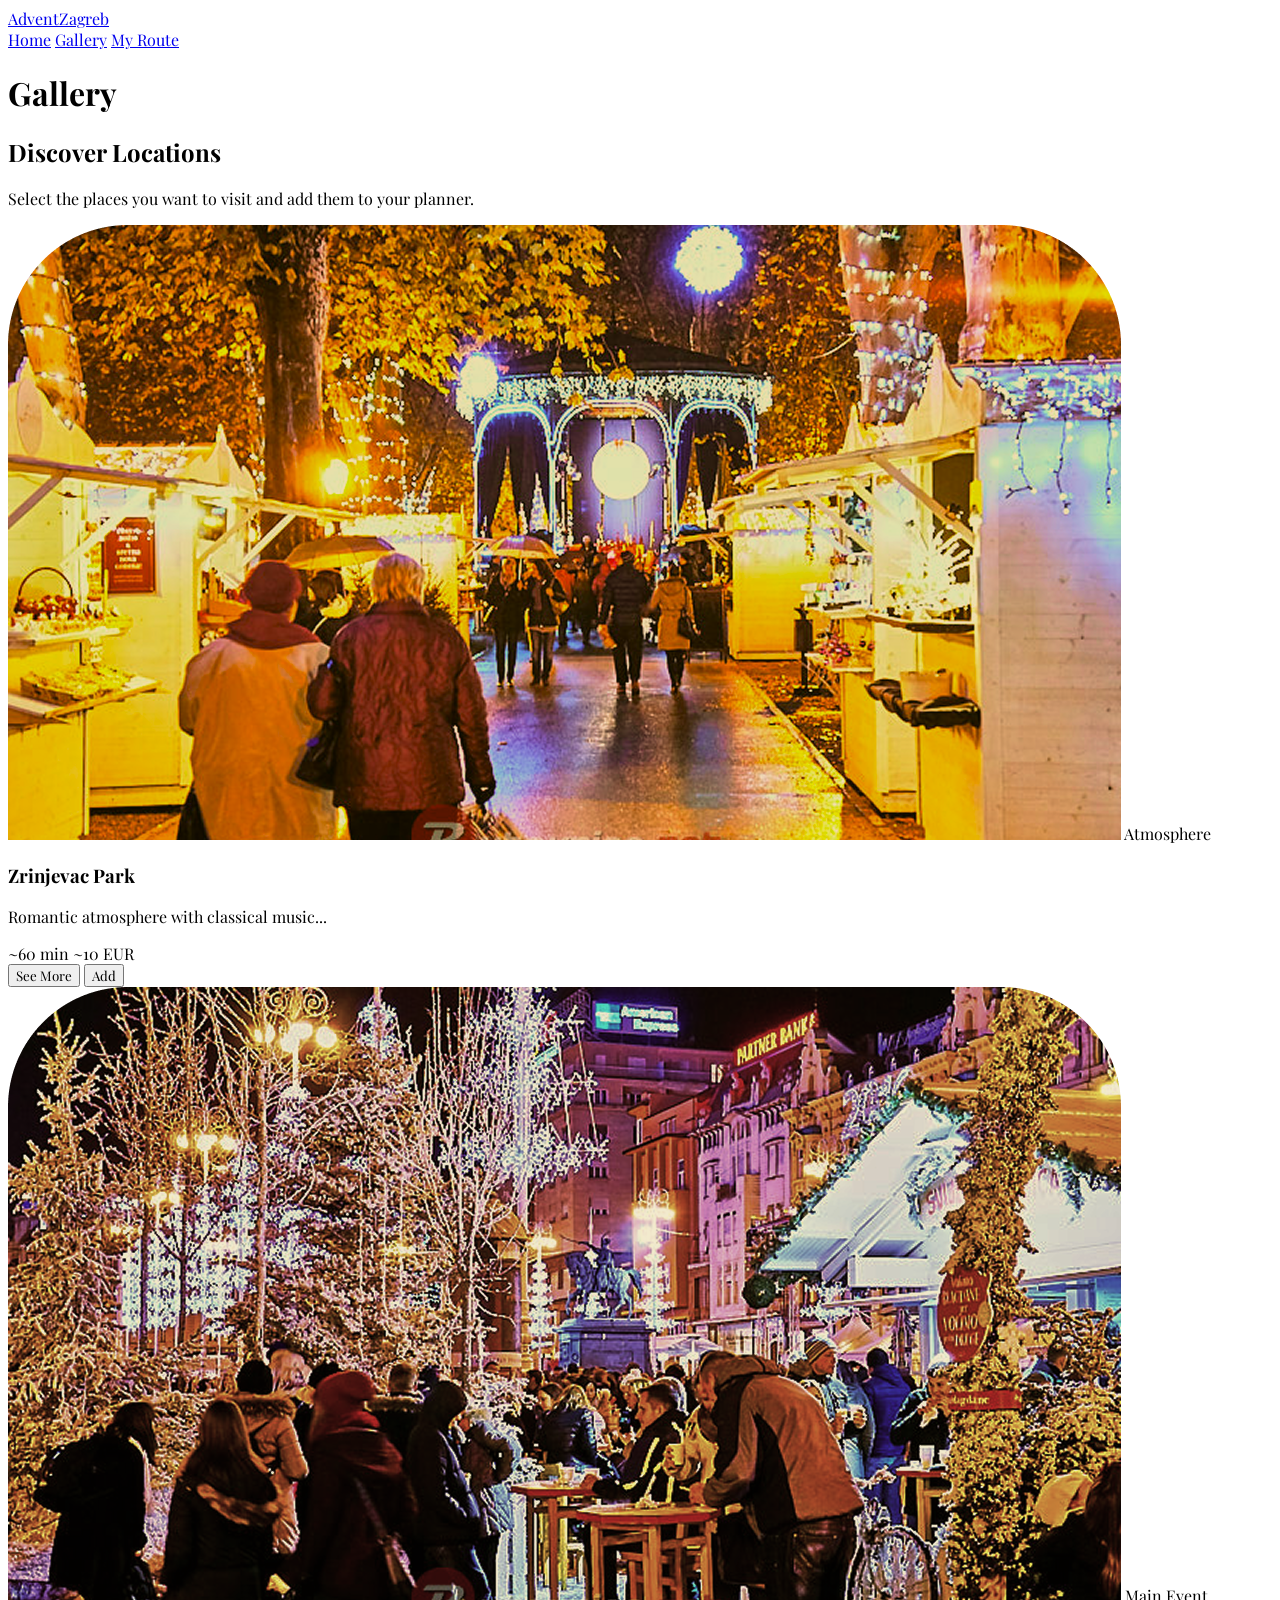
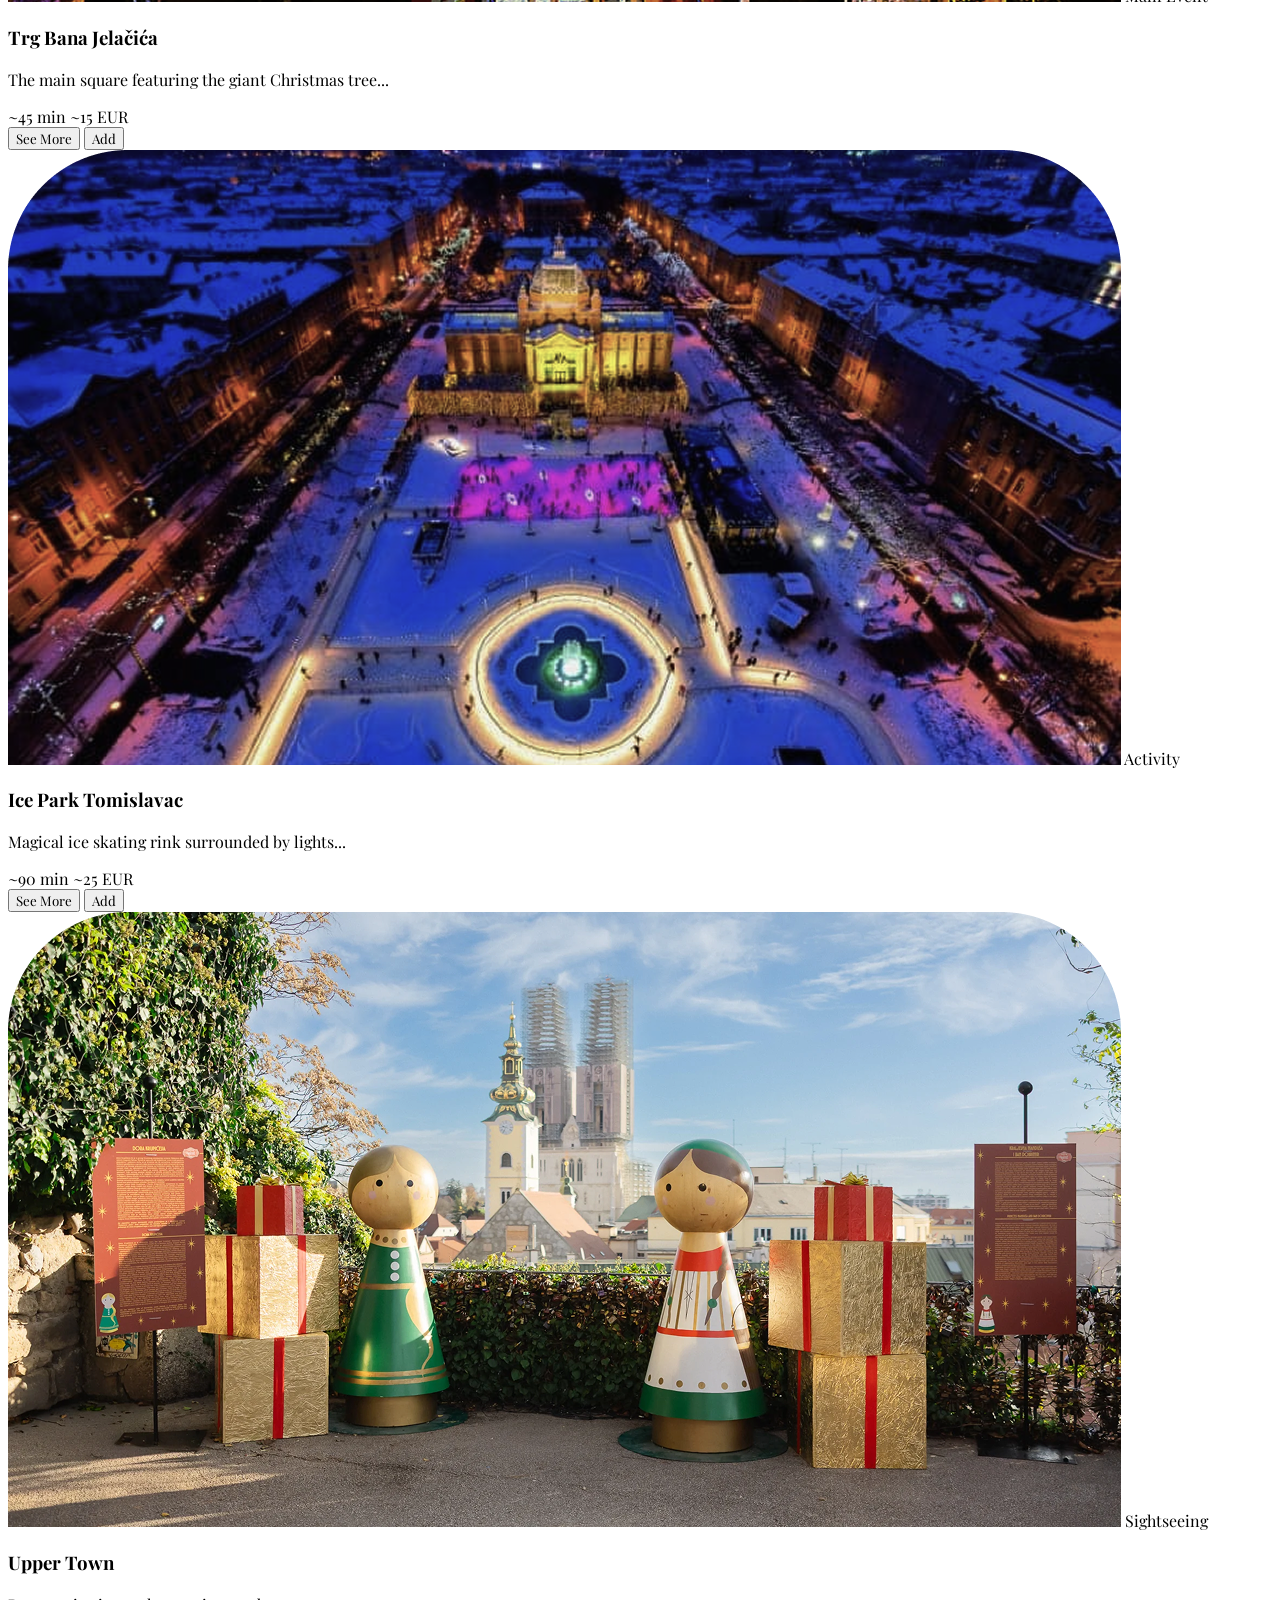
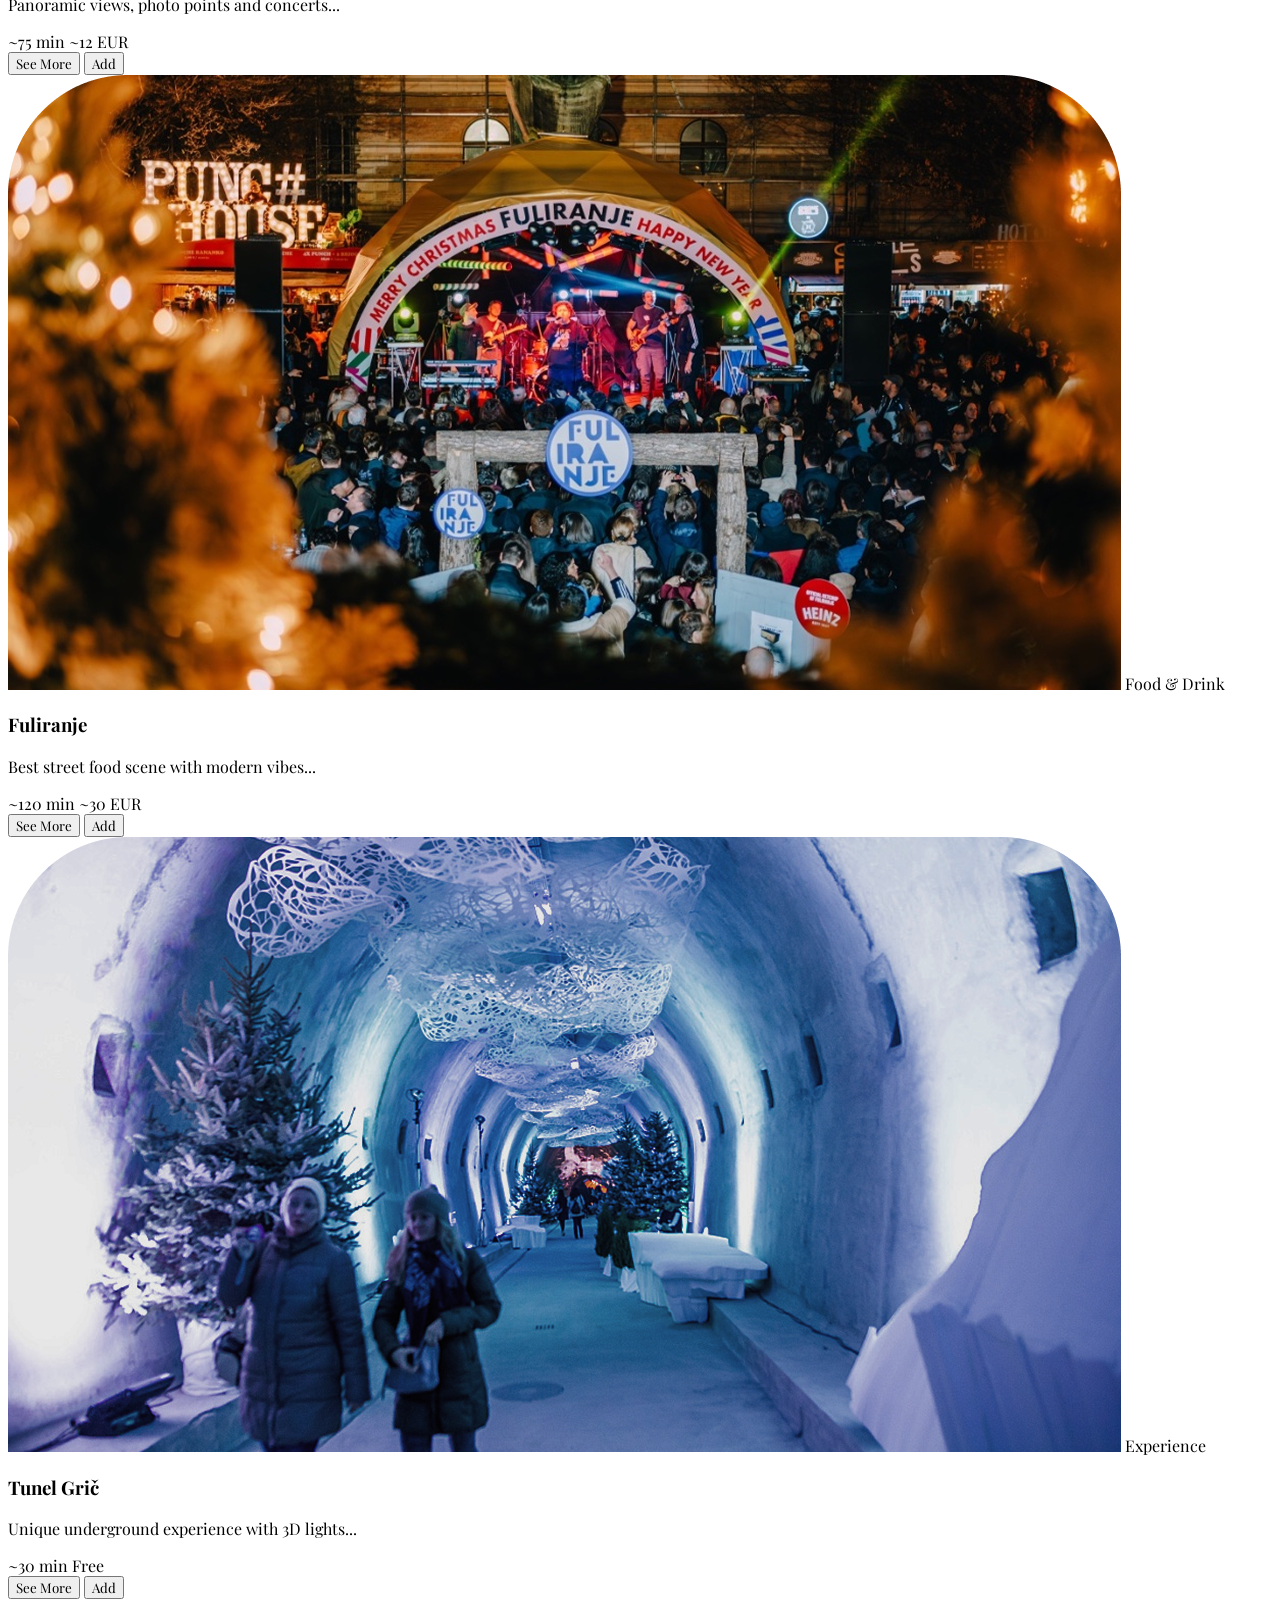
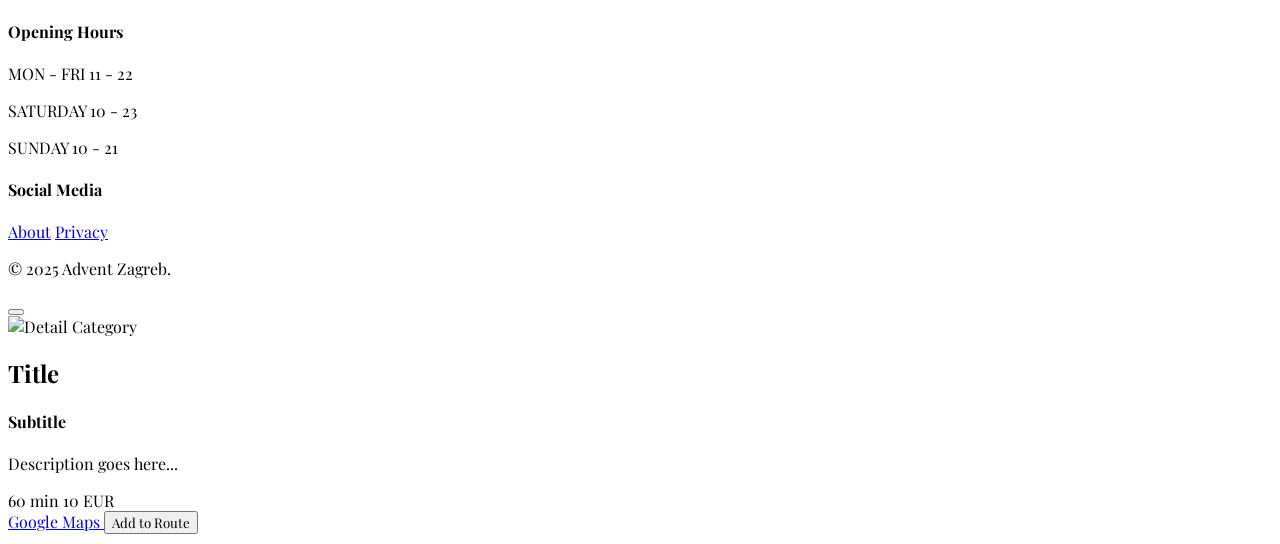
==== gallery.html @ 6c8e0f2b "added gallery.html" ====
<!DOCTYPE html>
<html lang="en">
<head>
    <meta charset="UTF-8">
    <meta name="viewport" content="width=device-width, initial-scale=1.0">
    <title>Advent Zagreb - Gallery</title>
    
    <script src="https://cdn.tailwindcss.com"></script>
    <script>
        tailwind.config = {
            theme: {
                extend: {
                    colors: {
                        brand: {
                            red: '#b91c1c',     
                            coral: '#fb7185',   
                            dark: '#7f1d1d',    
                        }
                    },
                    fontFamily: {
                        serif: ['Playfair Display', 'serif'],
                        sans: ['Inter', 'sans-serif'],
                    },
                    boxShadow: {
                        'card': '0 10px 40px -10px rgba(0,0,0,0.08)',
                    }
                }
            }
        }
    </script>
    <script src="https://unpkg.com/lucide@latest"></script>
    <link rel="stylesheet" href="style.css">
</head>
<body class="bg-white text-gray-900 flex flex-col min-h-screen">
    
    <div id="snow-container" class="fixed inset-0 pointer-events-none z-50 overflow-hidden"></div>

    <nav class="fixed w-full z-50 bg-white/95 backdrop-blur-sm transition-all duration-300 border-b border-gray-100">
        <div class="max-w-[1600px] mx-auto px-6 h-24 flex items-center justify-between">
            <a href="index.html" class="flex items-center gap-3 group">
                <div class="bg-brand-red p-2 rounded-lg shadow-md transition-transform group-hover:scale-105">
                    <i data-lucide="snowflake" class="text-white w-6 h-6"></i>
                </div>
                <span class="text-2xl font-serif font-bold text-brand-red tracking-tight">Advent<span class="text-gray-900">Zagreb</span></span>
            </a>
            <div class="hidden md:flex items-center gap-10 font-serif font-bold text-lg">
                <a href="index.html" class="text-gray-400 hover:text-brand-red transition-colors">Home</a>
                <a href="gallery.html" class="text-brand-red">Gallery</a>
                <a href="route.html" class="bg-gray-100 text-gray-800 px-6 py-2 rounded-full hover:bg-brand-red hover:text-white transition-all text-base">My Route</a>
            </div>
        </div>
    </nav>

    <header class="mt-24 bg-brand-red py-16 text-center">
        <h1 class="text-5xl md:text-6xl font-serif font-bold text-white tracking-wide">Gallery</h1>
    </header>

    <main class="max-w-[1400px] mx-auto px-6 py-20">
        <div class="text-center mb-16 space-y-4">
            <h2 class="text-4xl md:text-5xl font-serif font-bold text-gray-900 uppercase tracking-tight">Discover Locations</h2>
            <p class="text-gray-500 text-lg font-light">Select the places you want to visit and add them to your planner.</p>
        </div>

        <div class="grid grid-cols-1 md:grid-cols-2 lg:grid-cols-3 gap-8">
            <div class="bg-white rounded-[2.5rem] border border-gray-100 shadow-card overflow-hidden hover:shadow-2xl transition-all duration-300 group flex flex-col h-full">
                <div class="h-64 overflow-hidden relative p-2">
                    <img src="assets/card_zrinjevac.png" class="w-full h-full object-cover rounded-[2rem] group-hover:scale-105 transition-transform duration-700" alt="Zrinjevac">
                    <span class="absolute top-6 right-6 bg-brand-coral text-white px-3 py-1 rounded-full text-[10px] font-bold uppercase tracking-wide shadow-sm">Atmosphere</span>
                </div>
                <div class="px-8 pb-8 pt-4 flex-1 flex flex-col">
                    <h3 class="text-2xl font-bold font-serif mb-2">Zrinjevac Park</h3>
                    <p class="text-gray-400 text-xs mb-6 line-clamp-2 leading-relaxed">Romantic atmosphere with classical music...</p>
                    <div class="flex items-center gap-4 text-xs font-bold text-gray-500 mb-6 mt-auto">
                        <span class="flex items-center gap-1.5"><i data-lucide="clock" class="text-brand-red" width="14"></i> ~60 min</span>
                        <span class="flex items-center gap-1.5"><i data-lucide="euro" class="text-brand-red" width="14"></i> ~10 EUR</span>
                    </div>
                    <div class="flex gap-3">
                        <button onclick="openModal(1)" class="bg-gray-100 text-gray-600 px-4 py-3 rounded-xl text-sm font-bold flex-1 hover:bg-gray-200 transition">See More</button>
                        <button onclick="addToRoute(1)" class="bg-brand-red text-white px-4 py-3 rounded-xl text-sm font-bold w-24 hover:bg-brand-dark transition shadow-lg">Add</button>
                    </div>
                </div>
            </div>

            <div class="bg-white rounded-[2.5rem] border border-gray-100 shadow-card overflow-hidden hover:shadow-2xl transition-all duration-300 group flex flex-col h-full">
                <div class="h-64 overflow-hidden relative p-2">
                    <img src="assets/card_trg.png" class="w-full h-full object-cover rounded-[2rem] group-hover:scale-105 transition-transform duration-700" alt="Trg">
                    <span class="absolute top-6 right-6 bg-brand-coral text-white px-3 py-1 rounded-full text-[10px] font-bold uppercase tracking-wide shadow-sm">Main Event</span>
                </div>
                <div class="px-8 pb-8 pt-4 flex-1 flex flex-col">
                    <h3 class="text-2xl font-bold font-serif mb-2">Trg Bana Jelačića</h3>
                    <p class="text-gray-400 text-xs mb-6 line-clamp-2 leading-relaxed">The main square featuring the giant Christmas tree...</p>
                    <div class="flex items-center gap-4 text-xs font-bold text-gray-500 mb-6 mt-auto">
                        <span class="flex items-center gap-1.5"><i data-lucide="clock" class="text-brand-red" width="14"></i> ~45 min</span>
                        <span class="flex items-center gap-1.5"><i data-lucide="euro" class="text-brand-red" width="14"></i> ~15 EUR</span>
                    </div>
                    <div class="flex gap-3">
                        <button onclick="openModal(2)" class="bg-gray-100 text-gray-600 px-4 py-3 rounded-xl text-sm font-bold flex-1 hover:bg-gray-200 transition">See More</button>
                        <button onclick="addToRoute(2)" class="bg-brand-red text-white px-4 py-3 rounded-xl text-sm font-bold w-24 hover:bg-brand-dark transition shadow-lg">Add</button>
                    </div>
                </div>
            </div>

            <div class="bg-white rounded-[2.5rem] border border-gray-100 shadow-card overflow-hidden hover:shadow-2xl transition-all duration-300 group flex flex-col h-full">
                <div class="h-64 overflow-hidden relative p-2">
                    <img src="assets/card_ice.png" class="w-full h-full object-cover rounded-[2rem] group-hover:scale-105 transition-transform duration-700" alt="Ice Park">
                    <span class="absolute top-6 right-6 bg-brand-coral text-white px-3 py-1 rounded-full text-[10px] font-bold uppercase tracking-wide shadow-sm">Activity</span>
                </div>
                <div class="px-8 pb-8 pt-4 flex-1 flex flex-col">
                    <h3 class="text-2xl font-bold font-serif mb-2">Ice Park Tomislavac</h3>
                    <p class="text-gray-400 text-xs mb-6 line-clamp-2 leading-relaxed">Magical ice skating rink surrounded by lights...</p>
                    <div class="flex items-center gap-4 text-xs font-bold text-gray-500 mb-6 mt-auto">
                        <span class="flex items-center gap-1.5"><i data-lucide="clock" class="text-brand-red" width="14"></i> ~90 min</span>
                        <span class="flex items-center gap-1.5"><i data-lucide="euro" class="text-brand-red" width="14"></i> ~25 EUR</span>
                    </div>
                    <div class="flex gap-3">
                        <button onclick="openModal(3)" class="bg-gray-100 text-gray-600 px-4 py-3 rounded-xl text-sm font-bold flex-1 hover:bg-gray-200 transition">See More</button>
                        <button onclick="addToRoute(3)" class="bg-brand-red text-white px-4 py-3 rounded-xl text-sm font-bold w-24 hover:bg-brand-dark transition shadow-lg">Add</button>
                    </div>
                </div>
            </div>

             <div class="bg-white rounded-[2.5rem] border border-gray-100 shadow-card overflow-hidden hover:shadow-2xl transition-all duration-300 group flex flex-col h-full">
                <div class="h-64 overflow-hidden relative p-2">
                    <img src="assets/card_upper.png" class="w-full h-full object-cover rounded-[2rem] group-hover:scale-105 transition-transform duration-700" alt="Upper Town">
                    <span class="absolute top-6 right-6 bg-brand-coral text-white px-3 py-1 rounded-full text-[10px] font-bold uppercase tracking-wide shadow-sm">Sightseeing</span>
                </div>
                <div class="px-8 pb-8 pt-4 flex-1 flex flex-col">
                    <h3 class="text-2xl font-bold font-serif mb-2">Upper Town</h3>
                    <p class="text-gray-400 text-xs mb-6 line-clamp-2 leading-relaxed">Panoramic views, photo points and concerts...</p>
                    <div class="flex items-center gap-4 text-xs font-bold text-gray-500 mb-6 mt-auto">
                        <span class="flex items-center gap-1.5"><i data-lucide="clock" class="text-brand-red" width="14"></i> ~75 min</span>
                        <span class="flex items-center gap-1.5"><i data-lucide="euro" class="text-brand-red" width="14"></i> ~12 EUR</span>
                    </div>
                    <div class="flex gap-3">
                        <button onclick="openModal(4)" class="bg-gray-100 text-gray-600 px-4 py-3 rounded-xl text-sm font-bold flex-1 hover:bg-gray-200 transition">See More</button>
                        <button onclick="addToRoute(4)" class="bg-brand-red text-white px-4 py-3 rounded-xl text-sm font-bold w-24 hover:bg-brand-dark transition shadow-lg">Add</button>
                    </div>
                </div>
            </div>

            <div class="bg-white rounded-[2.5rem] border border-gray-100 shadow-card overflow-hidden hover:shadow-2xl transition-all duration-300 group flex flex-col h-full">
                <div class="h-64 overflow-hidden relative p-2">
                    <img src="assets/card_fuliranje.png" class="w-full h-full object-cover rounded-[2rem] group-hover:scale-105 transition-transform duration-700" alt="Fuliranje">
                    <span class="absolute top-6 right-6 bg-brand-coral text-white px-3 py-1 rounded-full text-[10px] font-bold uppercase tracking-wide shadow-sm">Food & Drink</span>
                </div>
                <div class="px-8 pb-8 pt-4 flex-1 flex flex-col">
                    <h3 class="text-2xl font-bold font-serif mb-2">Fuliranje</h3>
                    <p class="text-gray-400 text-xs mb-6 line-clamp-2 leading-relaxed">Best street food scene with modern vibes...</p>
                    <div class="flex items-center gap-4 text-xs font-bold text-gray-500 mb-6 mt-auto">
                        <span class="flex items-center gap-1.5"><i data-lucide="clock" class="text-brand-red" width="14"></i> ~120 min</span>
                        <span class="flex items-center gap-1.5"><i data-lucide="euro" class="text-brand-red" width="14"></i> ~30 EUR</span>
                    </div>
                    <div class="flex gap-3">
                        <button onclick="openModal(5)" class="bg-gray-100 text-gray-600 px-4 py-3 rounded-xl text-sm font-bold flex-1 hover:bg-gray-200 transition">See More</button>
                        <button onclick="addToRoute(5)" class="bg-brand-red text-white px-4 py-3 rounded-xl text-sm font-bold w-24 hover:bg-brand-dark transition shadow-lg">Add</button>
                    </div>
                </div>
            </div>

            <div class="bg-white rounded-[2.5rem] border border-gray-100 shadow-card overflow-hidden hover:shadow-2xl transition-all duration-300 group flex flex-col h-full">
                <div class="h-64 overflow-hidden relative p-2">
                    <img src="assets/card_tunnel.png" class="w-full h-full object-cover rounded-[2rem] group-hover:scale-105 transition-transform duration-700" alt="Tunel Grič">
                    <span class="absolute top-6 right-6 bg-brand-coral text-white px-3 py-1 rounded-full text-[10px] font-bold uppercase tracking-wide shadow-sm">Experience</span>
                </div>
                <div class="px-8 pb-8 pt-4 flex-1 flex flex-col">
                    <h3 class="text-2xl font-bold font-serif mb-2">Tunel Grič</h3>
                    <p class="text-gray-400 text-xs mb-6 line-clamp-2 leading-relaxed">Unique underground experience with 3D lights...</p>
                    <div class="flex items-center gap-4 text-xs font-bold text-gray-500 mb-6 mt-auto">
                        <span class="flex items-center gap-1.5"><i data-lucide="clock" class="text-brand-red" width="14"></i> ~30 min</span>
                        <span class="flex items-center gap-1.5"><i data-lucide="euro" class="text-brand-red" width="14"></i> Free</span>
                    </div>
                    <div class="flex gap-3">
                        <button onclick="openModal(6)" class="bg-gray-100 text-gray-600 px-4 py-3 rounded-xl text-sm font-bold flex-1 hover:bg-gray-200 transition">See More</button>
                        <button onclick="addToRoute(6)" class="bg-brand-red text-white px-4 py-3 rounded-xl text-sm font-bold w-24 hover:bg-brand-dark transition shadow-lg">Add</button>
                    </div>
                </div>
            </div>

        </div>
    </main>

    <footer class="bg-brand-red text-white pt-16 pb-12 mt-auto">
        <div class="max-w-[1600px] mx-auto px-6">
            <div class="grid md:grid-cols-3 gap-12 border-b border-white/20 pb-12">
                <div>
                    <h4 class="font-sans font-bold text-sm tracking-widest mb-6 uppercase opacity-80">Opening Hours</h4>
                    <div class="space-y-2 text-white text-sm font-medium">
                        <p class="flex justify-between max-w-[200px]"><span class="opacity-70">MON - FRI</span> <span>11 - 22</span></p>
                        <p class="flex justify-between max-w-[200px]"><span class="opacity-70">SATURDAY</span> <span>10 - 23</span></p>
                        <p class="flex justify-between max-w-[200px]"><span class="opacity-70">SUNDAY</span> <span>10 - 21</span></p>
                    </div>
                </div>
                <div class="hidden md:flex flex-col items-center justify-center">
                    <i data-lucide="snowflake" class="w-12 h-12 mb-4 text-white opacity-20"></i>
                </div>
                <div class="md:text-right">
                     <h4 class="font-sans font-bold text-sm tracking-widest mb-6 uppercase opacity-80">Social Media</h4>
                     <div class="flex md:justify-end gap-4">
                        <a href="#" class="w-10 h-10 bg-white/10 rounded-full flex items-center justify-center hover:bg-white hover:text-brand-red transition-all"><i data-lucide="instagram" width="20"></i></a>
                        <a href="#" class="w-10 h-10 bg-white/10 rounded-full flex items-center justify-center hover:bg-white hover:text-brand-red transition-all"><i data-lucide="facebook" width="20"></i></a>
                     </div>
                </div>
            </div>
            <div class="pt-8 flex flex-col md:flex-row justify-between items-center text-[10px] text-white/60 uppercase font-bold tracking-widest gap-4">
                <div class="flex gap-8">
                    <a href="#" class="hover:text-white transition-colors">About</a>
                    <a href="#" class="hover:text-white transition-colors">Privacy</a>
                </div>
                <p>© 2025 Advent Zagreb.</p>
            </div>
        </div>
    </footer>

    <div id="details-modal" class="fixed inset-0 z-[100] hidden items-center justify-center">
        <div class="absolute inset-0 bg-black/70 backdrop-blur-md" onclick="closeModal()"></div>
        
        <div class="relative z-10 w-[90%] md:w-[80%] max-w-[1100px] max-h-[90vh] bg-white rounded-[2.5rem] shadow-2xl overflow-hidden animate-fadeIn flex flex-col md:flex-row">
            
            <button onclick="closeModal()" class="absolute top-4 right-4 z-20 bg-white/20 hover:bg-white/40 text-white md:text-gray-500 md:bg-gray-100 md:hover:bg-gray-200 p-2 rounded-full transition">
                <i data-lucide="x" width="24"></i>
            </button>

            <div class="h-64 md:h-auto md:w-1/2 relative">
                <img id="modal-image" src="" alt="Detail" class="w-full h-full object-cover">
                <span id="modal-category" class="absolute top-8 left-8 bg-brand-coral text-white px-4 py-2 rounded-full text-xs font-bold uppercase tracking-wide shadow-md">
                    Category
                </span>
            </div>

            <div class="md:w-1/2 p-8 md:p-12 overflow-y-auto">
                <h2 id="modal-title" class="text-4xl md:text-5xl font-serif font-bold mb-2 text-gray-900">Title</h2>
                <h4 id="modal-subtitle" class="text-xl text-brand-red font-serif italic mb-6">Subtitle</h4>
                
                <p id="modal-desc" class="text-gray-600 text-base md:text-lg leading-relaxed mb-8">
                    Description goes here...
                </p>
                
                <div class="flex items-center gap-8 text-sm md:text-base font-bold text-gray-600 mb-10 bg-gray-50 p-6 rounded-2xl">
                    <span class="flex items-center gap-2"><i data-lucide="clock" class="text-brand-red" width="20"></i> <span id="modal-time">60 min</span></span>
                    <span class="flex items-center gap-2"><i data-lucide="euro" class="text-brand-red" width="20"></i> <span id="modal-cost">10 EUR</span></span>
                </div>

                <div class="flex gap-4">
                    <a id="modal-map-btn" href="#" target="_blank" class="bg-gray-100 text-gray-700 px-6 py-4 rounded-xl font-bold flex-1 flex items-center justify-center gap-2 hover:bg-gray-200 transition text-base">
                        <i data-lucide="map" width="18"></i> Google Maps
                    </a>
                    <button id="modal-add-btn" class="bg-brand-red text-white px-6 py-4 rounded-xl font-bold flex-1 hover:bg-brand-dark transition shadow-lg text-base">
                        Add to Route
                    </button>
                </div>
            </div>
        </div>
    </div>

    <script src="script.js"></script>
    <script>
        lucide.createIcons();
    </script>
</body>
</html>
---- style.css ----
@import url('https://fonts.googleapis.com/css2?family=Playfair+Display:ital,wght@0,400;0,600;0,700;0,800;1,400&display=swap');

body, h1, h2, h3, h4, h5, h6, p, a, button, input, span, div {
    font-family: 'Playfair Display', serif !important;
}

@keyframes fadeIn {
    from { opacity: 0; transform: translateY(10px); }
    to { opacity: 1; transform: translateY(0); }
}

.animate-fadeIn {
    animation: fadeIn 0.5s ease-out forwards;
}

#snow-container {
    pointer-events: none;
    position: fixed;
    top: 0;
    left: 0;
    width: 100%;
    height: 100%;
    z-index: 100;
    overflow: hidden;
}

.snowflake {
    position: absolute;
    color: #bfdbfe; 
    pointer-events: none;
    top: -20px;
    animation: fall linear forwards;
}

@keyframes fall {
    to { transform: translateY(105vh) rotate(360deg); }
}

::-webkit-scrollbar { width: 10px; }
::-webkit-scrollbar-track { background: #f1f1f1; }
::-webkit-scrollbar-thumb { background: #A31621; border-radius: 5px; }

.hero-overlay {
    background: linear-gradient(to top, rgba(0,0,0,0.3), transparent);
}
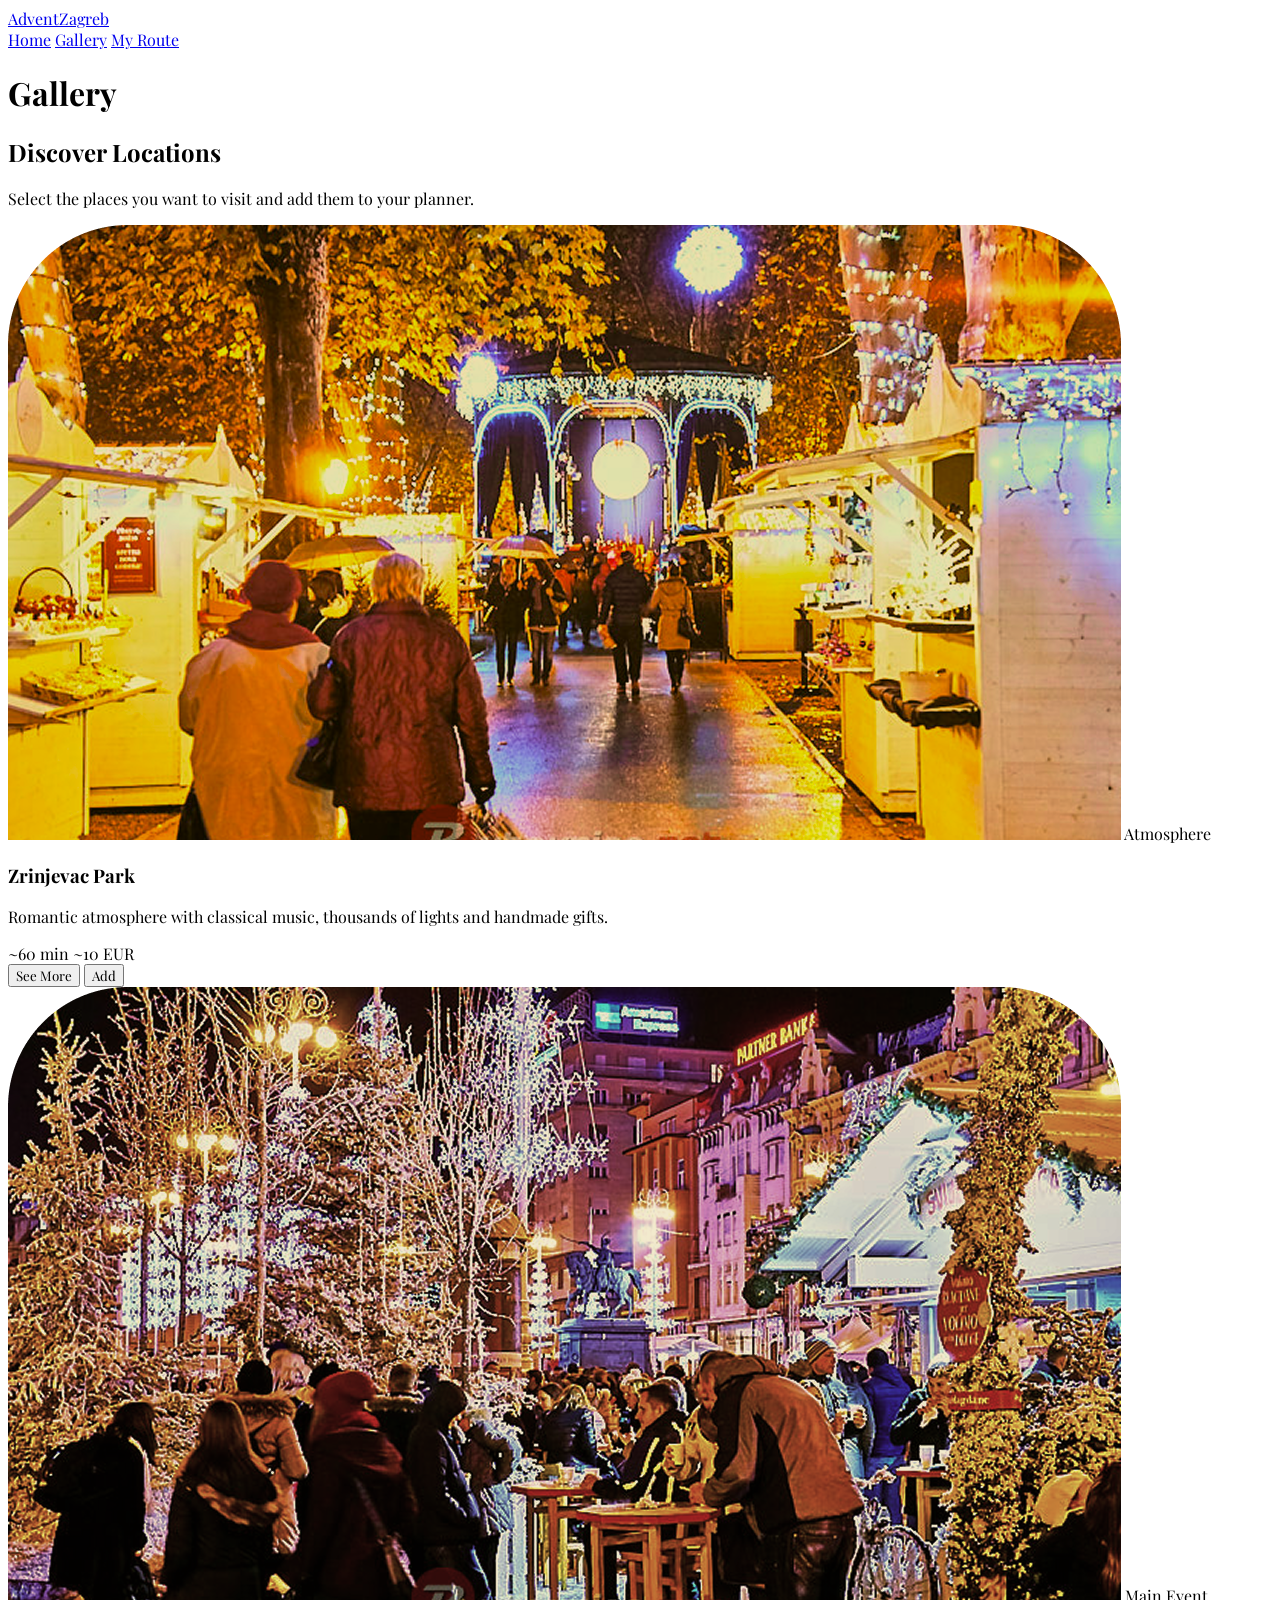
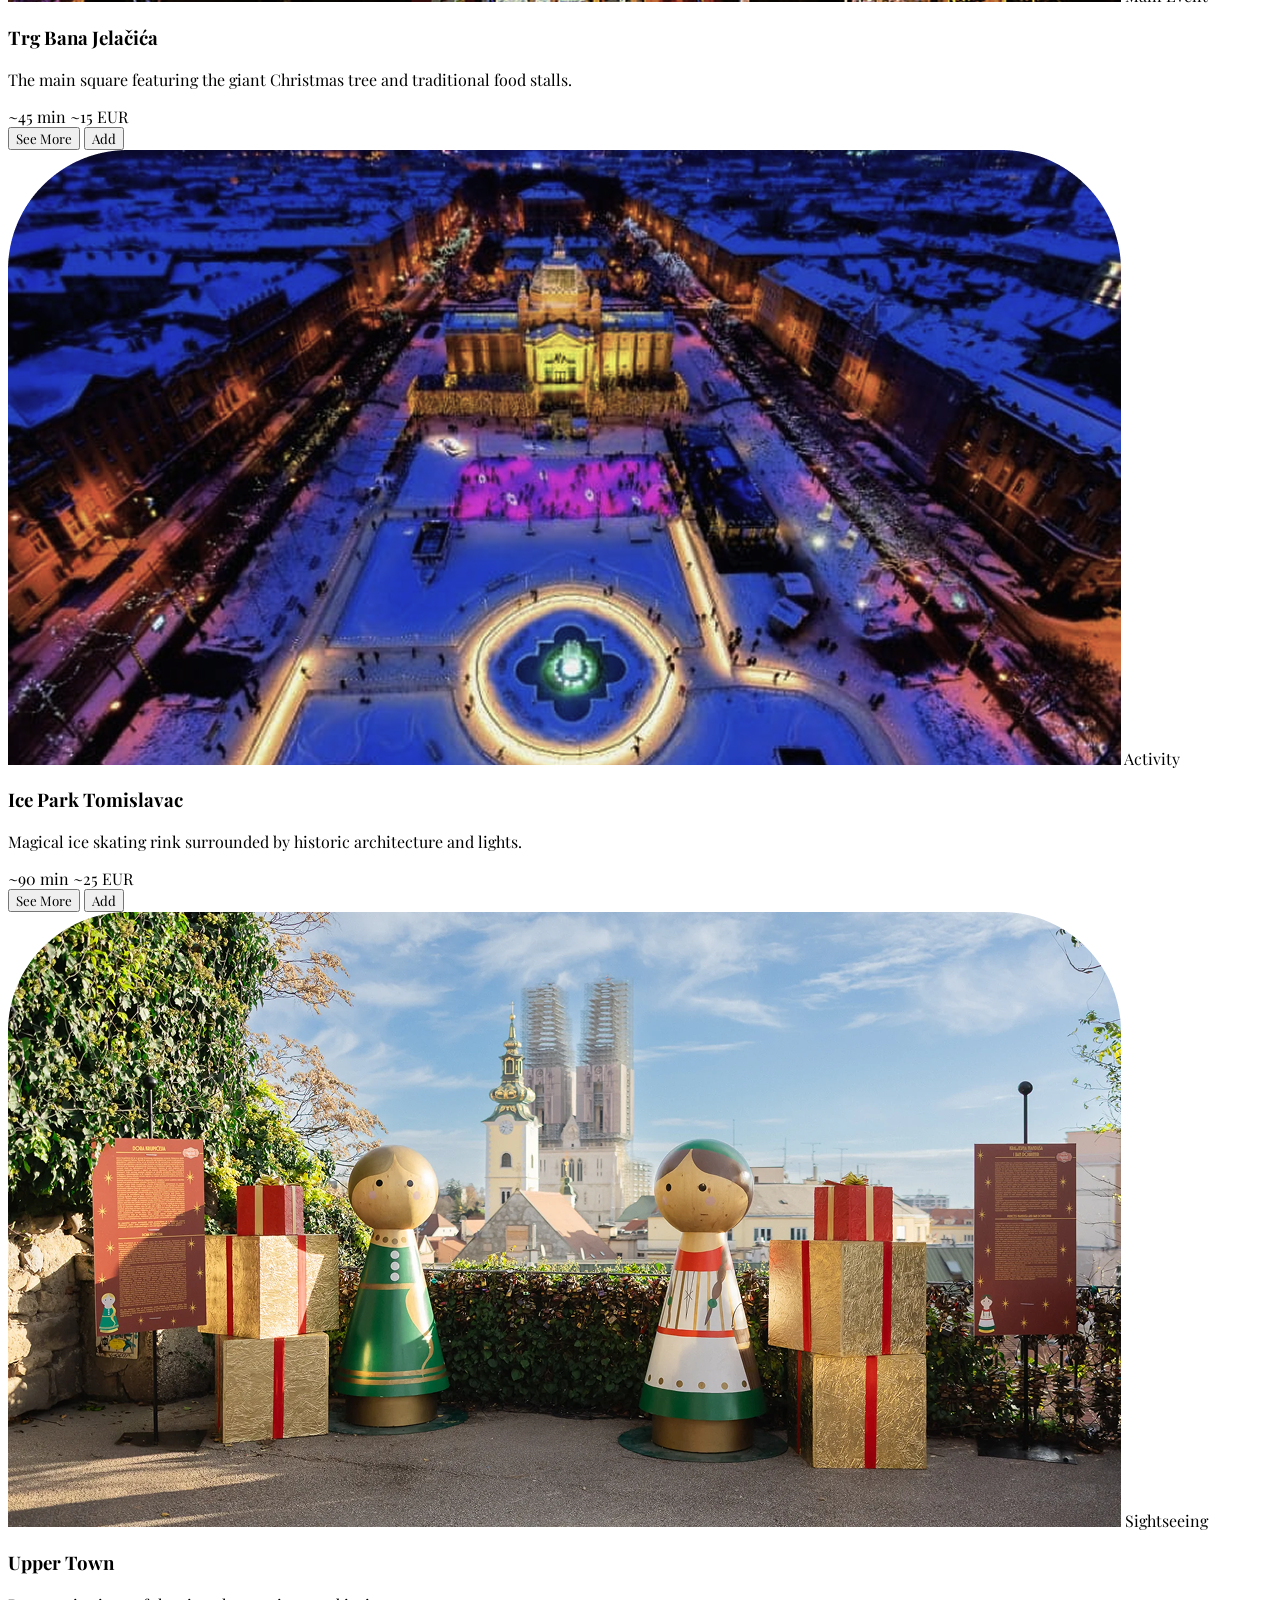
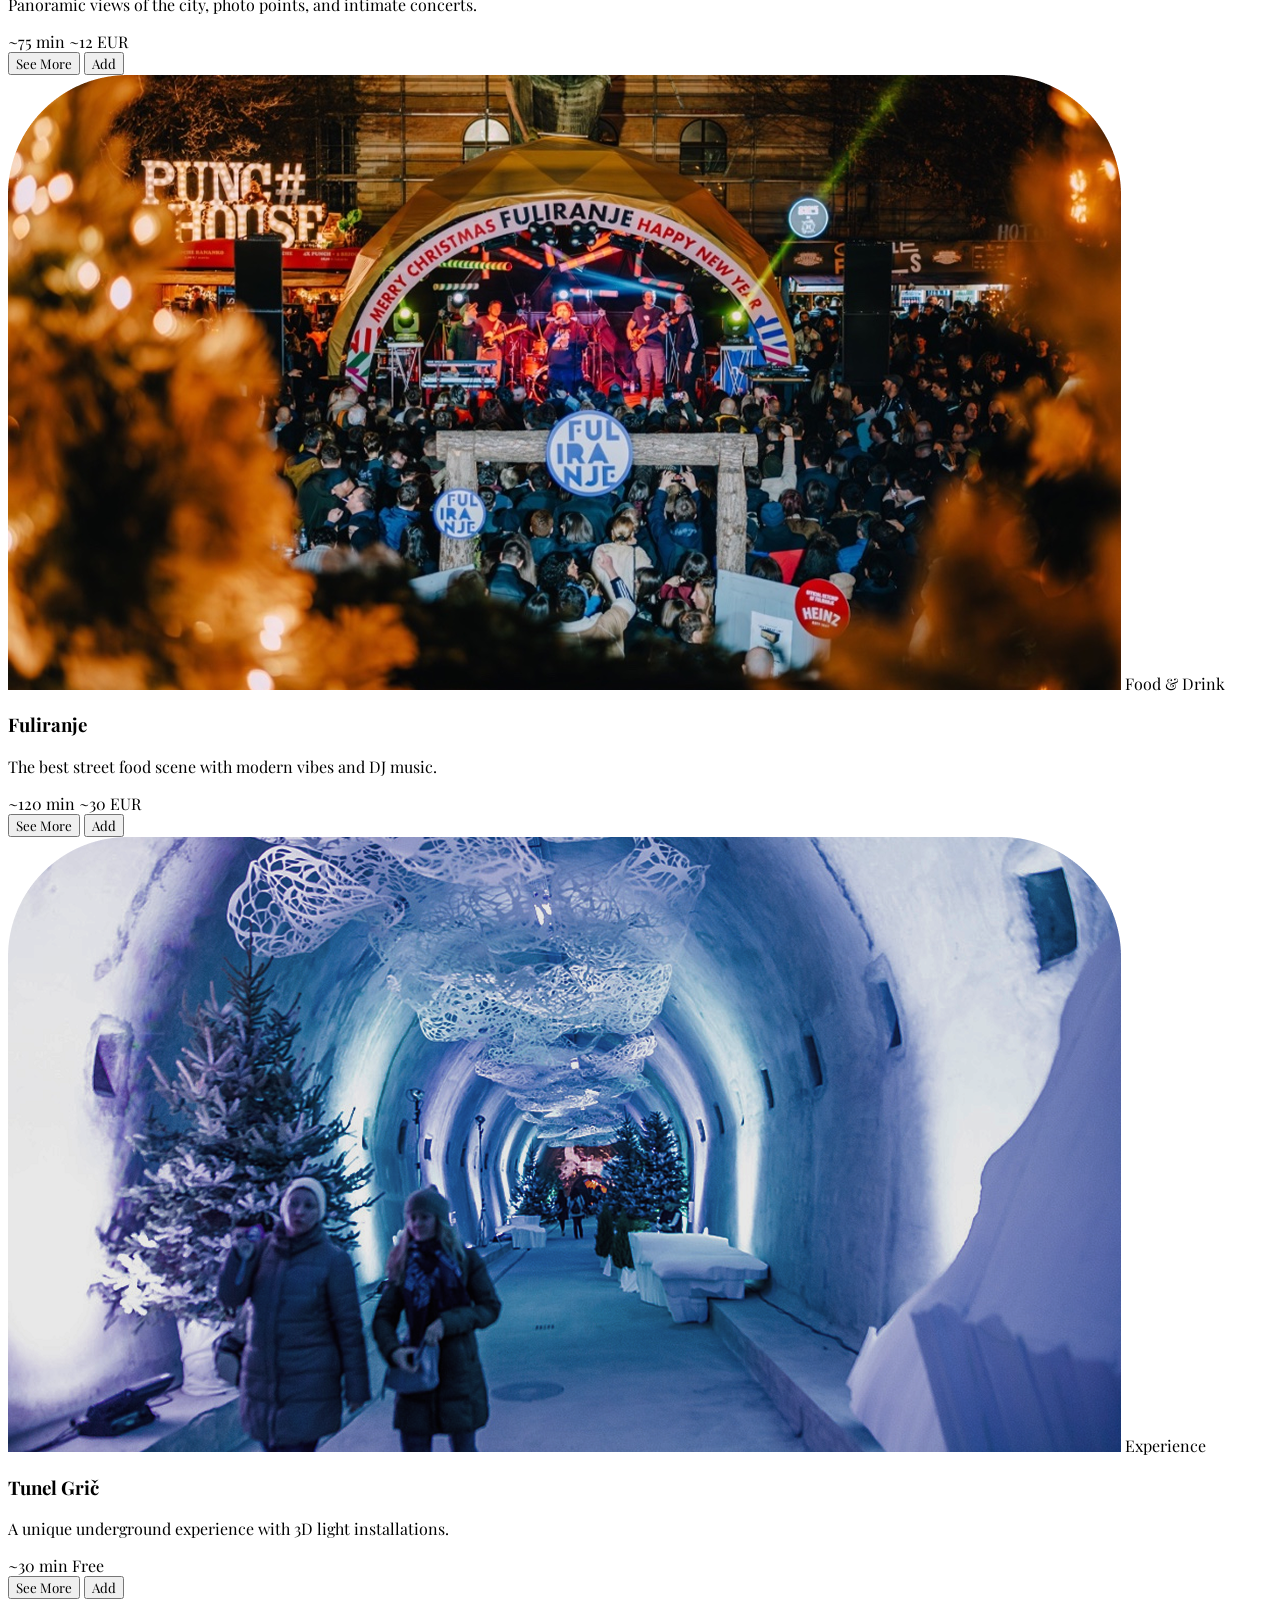
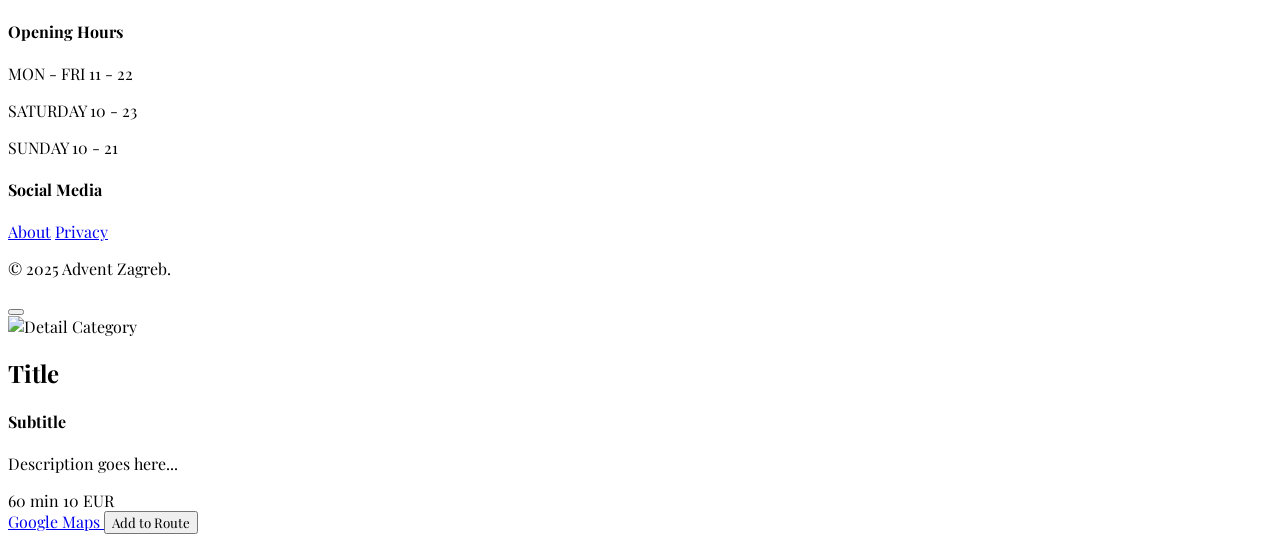
==== commit a2b73e9a: "finalised code for the route planner" ====
--- a/gallery.html
+++ b/gallery.html
@@ -69,7 +69,7 @@
                 </div>
                 <div class="px-8 pb-8 pt-4 flex-1 flex flex-col">
                     <h3 class="text-2xl font-bold font-serif mb-2">Zrinjevac Park</h3>
-                    <p class="text-gray-400 text-xs mb-6 line-clamp-2 leading-relaxed">Romantic atmosphere with classical music...</p>
+                    <p class="text-gray-400 text-xs mb-6 line-clamp-2 leading-relaxed">Romantic atmosphere with classical music, thousands of lights and handmade gifts.</p>
                     <div class="flex items-center gap-4 text-xs font-bold text-gray-500 mb-6 mt-auto">
                         <span class="flex items-center gap-1.5"><i data-lucide="clock" class="text-brand-red" width="14"></i> ~60 min</span>
                         <span class="flex items-center gap-1.5"><i data-lucide="euro" class="text-brand-red" width="14"></i> ~10 EUR</span>
@@ -88,7 +88,7 @@
                 </div>
                 <div class="px-8 pb-8 pt-4 flex-1 flex flex-col">
                     <h3 class="text-2xl font-bold font-serif mb-2">Trg Bana Jelačića</h3>
-                    <p class="text-gray-400 text-xs mb-6 line-clamp-2 leading-relaxed">The main square featuring the giant Christmas tree...</p>
+                    <p class="text-gray-400 text-xs mb-6 line-clamp-2 leading-relaxed">The main square featuring the giant Christmas tree and traditional food stalls.</p>
                     <div class="flex items-center gap-4 text-xs font-bold text-gray-500 mb-6 mt-auto">
                         <span class="flex items-center gap-1.5"><i data-lucide="clock" class="text-brand-red" width="14"></i> ~45 min</span>
                         <span class="flex items-center gap-1.5"><i data-lucide="euro" class="text-brand-red" width="14"></i> ~15 EUR</span>
@@ -107,7 +107,7 @@
                 </div>
                 <div class="px-8 pb-8 pt-4 flex-1 flex flex-col">
                     <h3 class="text-2xl font-bold font-serif mb-2">Ice Park Tomislavac</h3>
-                    <p class="text-gray-400 text-xs mb-6 line-clamp-2 leading-relaxed">Magical ice skating rink surrounded by lights...</p>
+                    <p class="text-gray-400 text-xs mb-6 line-clamp-2 leading-relaxed">Magical ice skating rink surrounded by historic architecture and lights.</p>
                     <div class="flex items-center gap-4 text-xs font-bold text-gray-500 mb-6 mt-auto">
                         <span class="flex items-center gap-1.5"><i data-lucide="clock" class="text-brand-red" width="14"></i> ~90 min</span>
                         <span class="flex items-center gap-1.5"><i data-lucide="euro" class="text-brand-red" width="14"></i> ~25 EUR</span>
@@ -126,7 +126,7 @@
                 </div>
                 <div class="px-8 pb-8 pt-4 flex-1 flex flex-col">
                     <h3 class="text-2xl font-bold font-serif mb-2">Upper Town</h3>
-                    <p class="text-gray-400 text-xs mb-6 line-clamp-2 leading-relaxed">Panoramic views, photo points and concerts...</p>
+                    <p class="text-gray-400 text-xs mb-6 line-clamp-2 leading-relaxed">Panoramic views of the city, photo points, and intimate concerts.</p>
                     <div class="flex items-center gap-4 text-xs font-bold text-gray-500 mb-6 mt-auto">
                         <span class="flex items-center gap-1.5"><i data-lucide="clock" class="text-brand-red" width="14"></i> ~75 min</span>
                         <span class="flex items-center gap-1.5"><i data-lucide="euro" class="text-brand-red" width="14"></i> ~12 EUR</span>
@@ -145,7 +145,7 @@
                 </div>
                 <div class="px-8 pb-8 pt-4 flex-1 flex flex-col">
                     <h3 class="text-2xl font-bold font-serif mb-2">Fuliranje</h3>
-                    <p class="text-gray-400 text-xs mb-6 line-clamp-2 leading-relaxed">Best street food scene with modern vibes...</p>
+                    <p class="text-gray-400 text-xs mb-6 line-clamp-2 leading-relaxed">The best street food scene with modern vibes and DJ music.</p>
                     <div class="flex items-center gap-4 text-xs font-bold text-gray-500 mb-6 mt-auto">
                         <span class="flex items-center gap-1.5"><i data-lucide="clock" class="text-brand-red" width="14"></i> ~120 min</span>
                         <span class="flex items-center gap-1.5"><i data-lucide="euro" class="text-brand-red" width="14"></i> ~30 EUR</span>
@@ -164,7 +164,7 @@
                 </div>
                 <div class="px-8 pb-8 pt-4 flex-1 flex flex-col">
                     <h3 class="text-2xl font-bold font-serif mb-2">Tunel Grič</h3>
-                    <p class="text-gray-400 text-xs mb-6 line-clamp-2 leading-relaxed">Unique underground experience with 3D lights...</p>
+                    <p class="text-gray-400 text-xs mb-6 line-clamp-2 leading-relaxed">A unique underground experience with 3D light installations.</p>
                     <div class="flex items-center gap-4 text-xs font-bold text-gray-500 mb-6 mt-auto">
                         <span class="flex items-center gap-1.5"><i data-lucide="clock" class="text-brand-red" width="14"></i> ~30 min</span>
                         <span class="flex items-center gap-1.5"><i data-lucide="euro" class="text-brand-red" width="14"></i> Free</span>
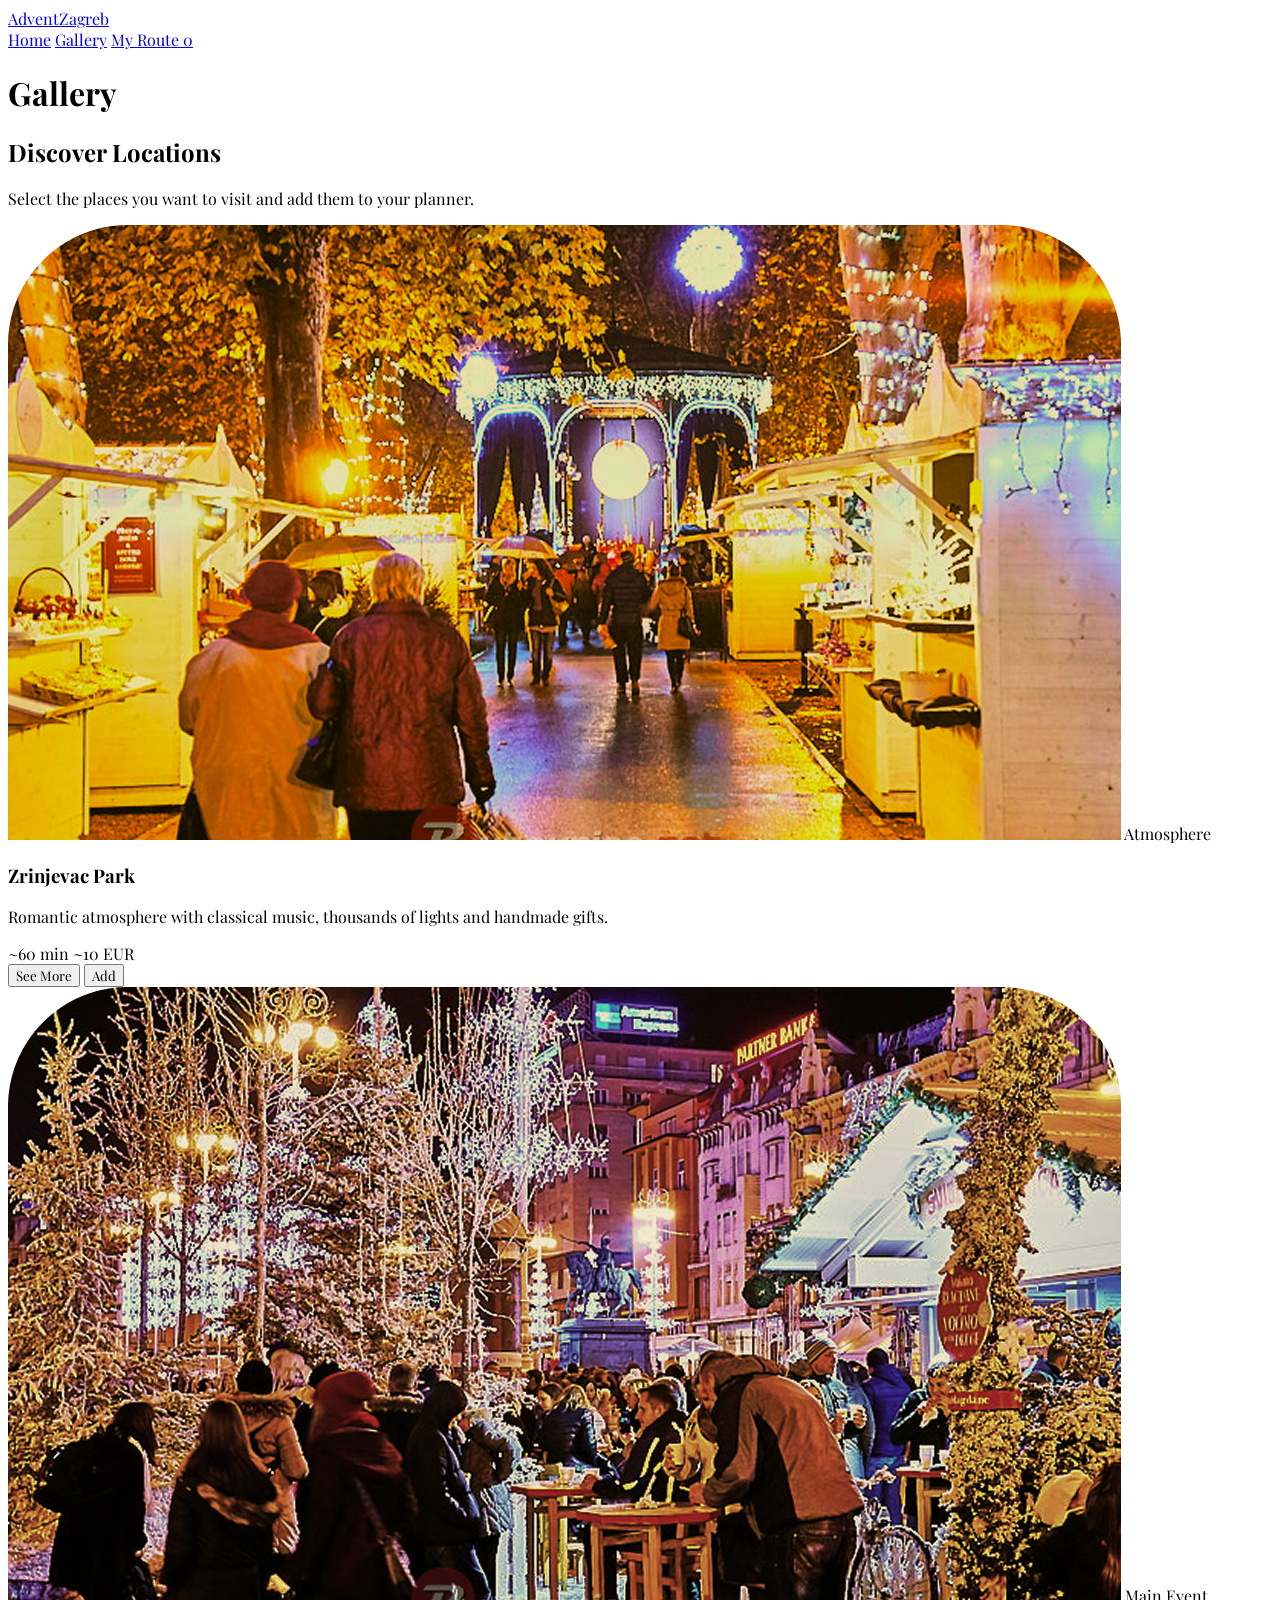
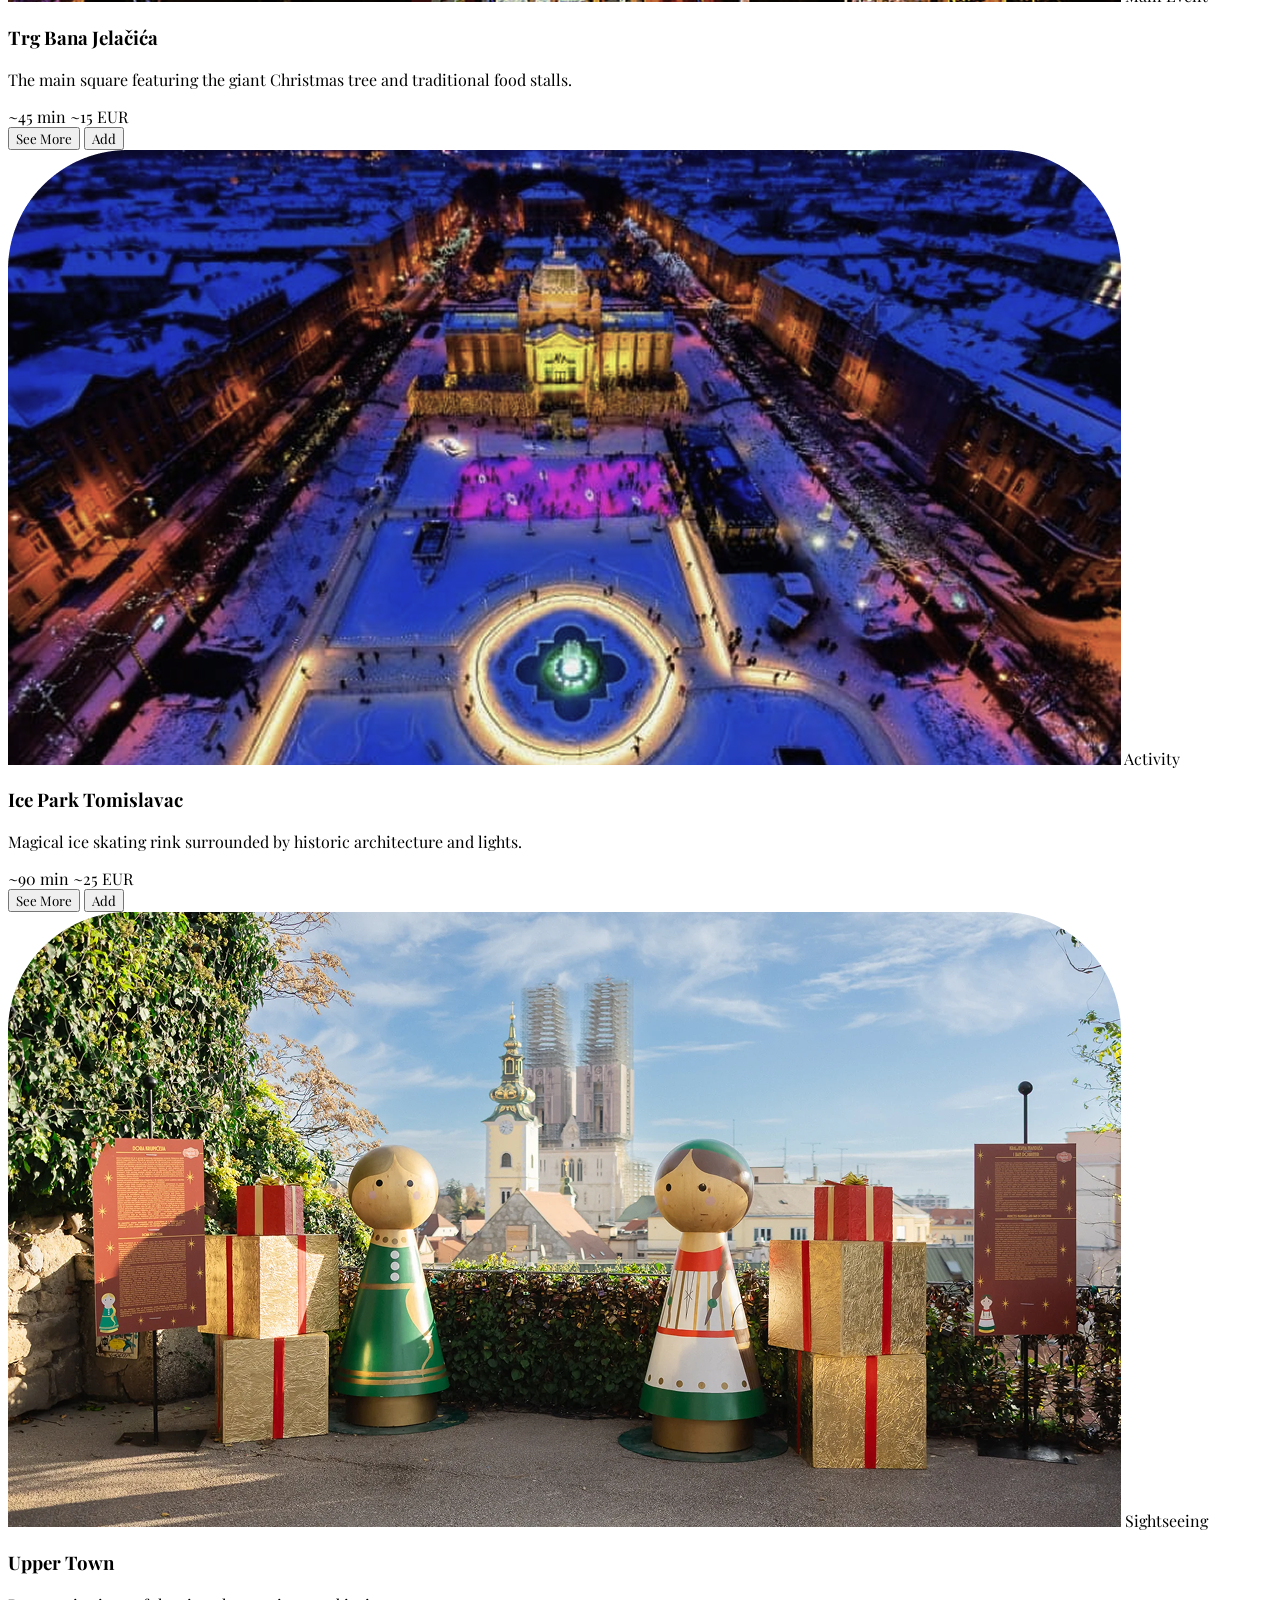
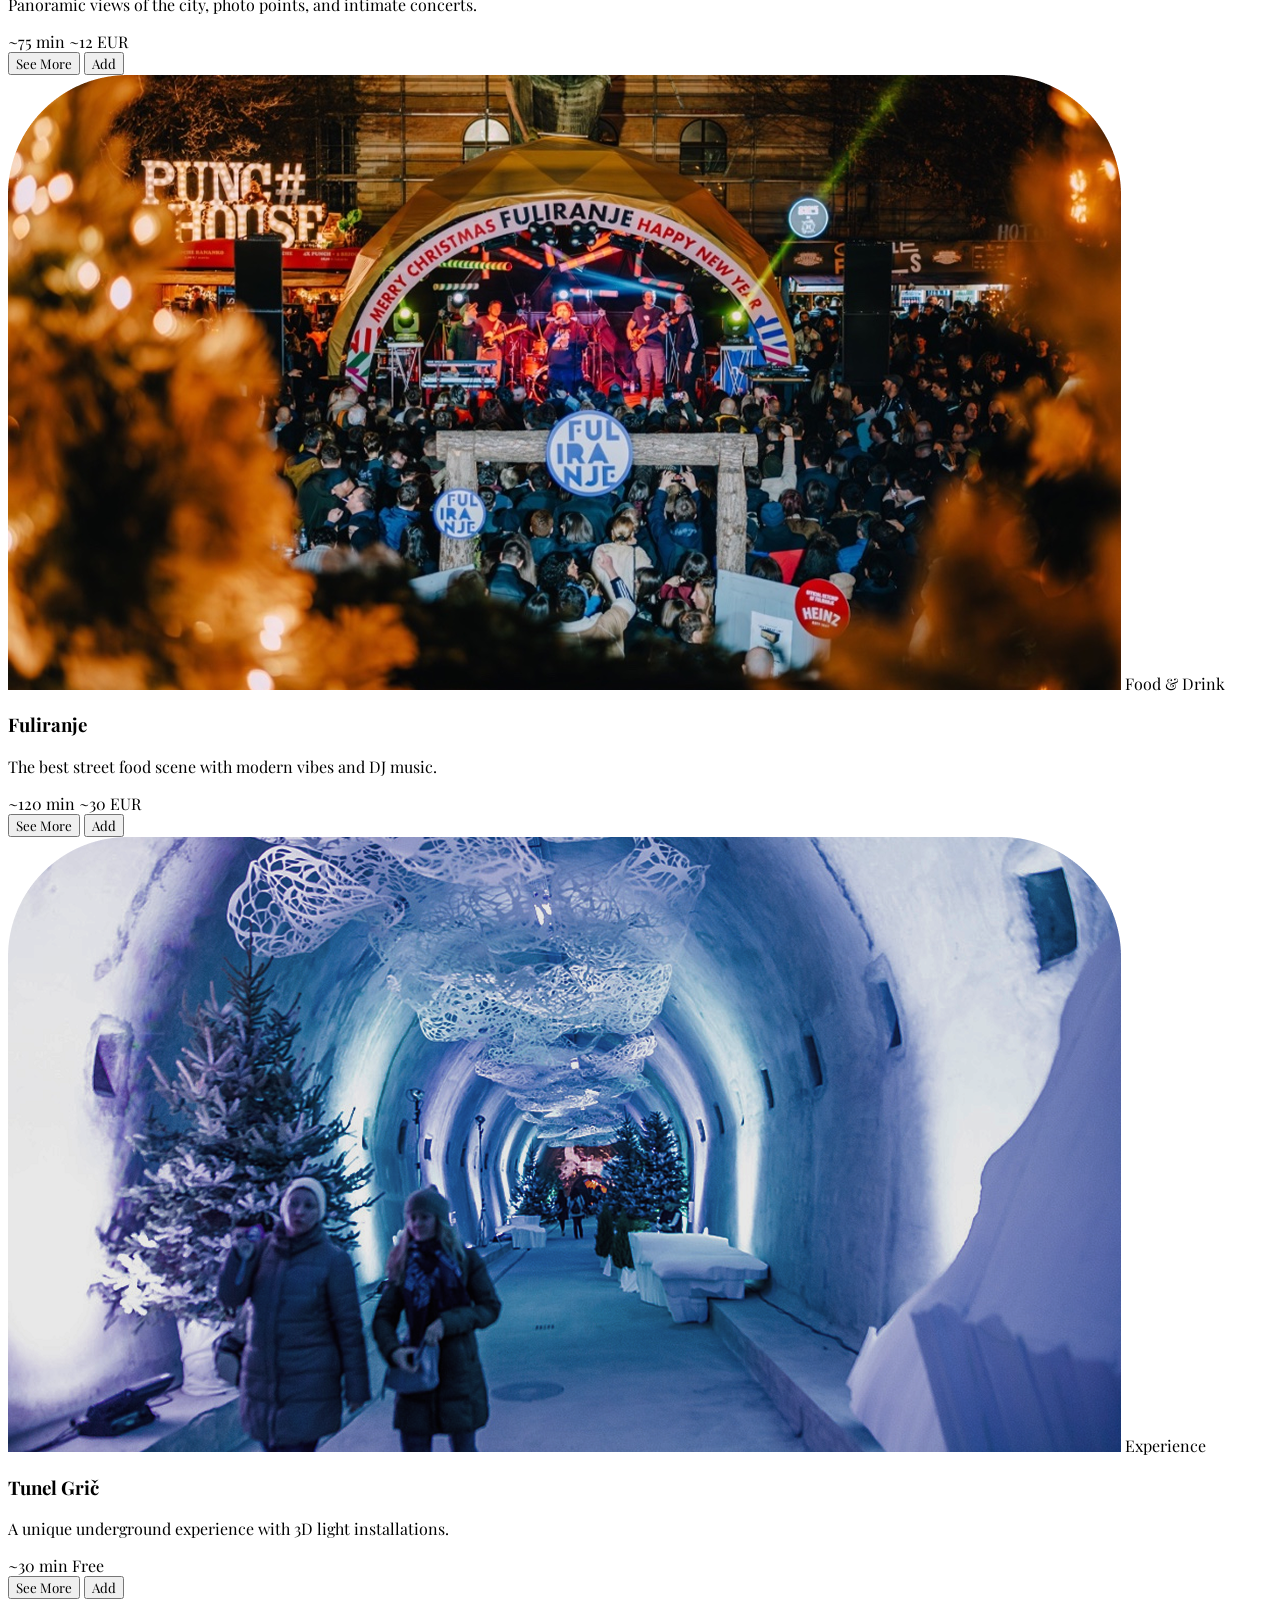
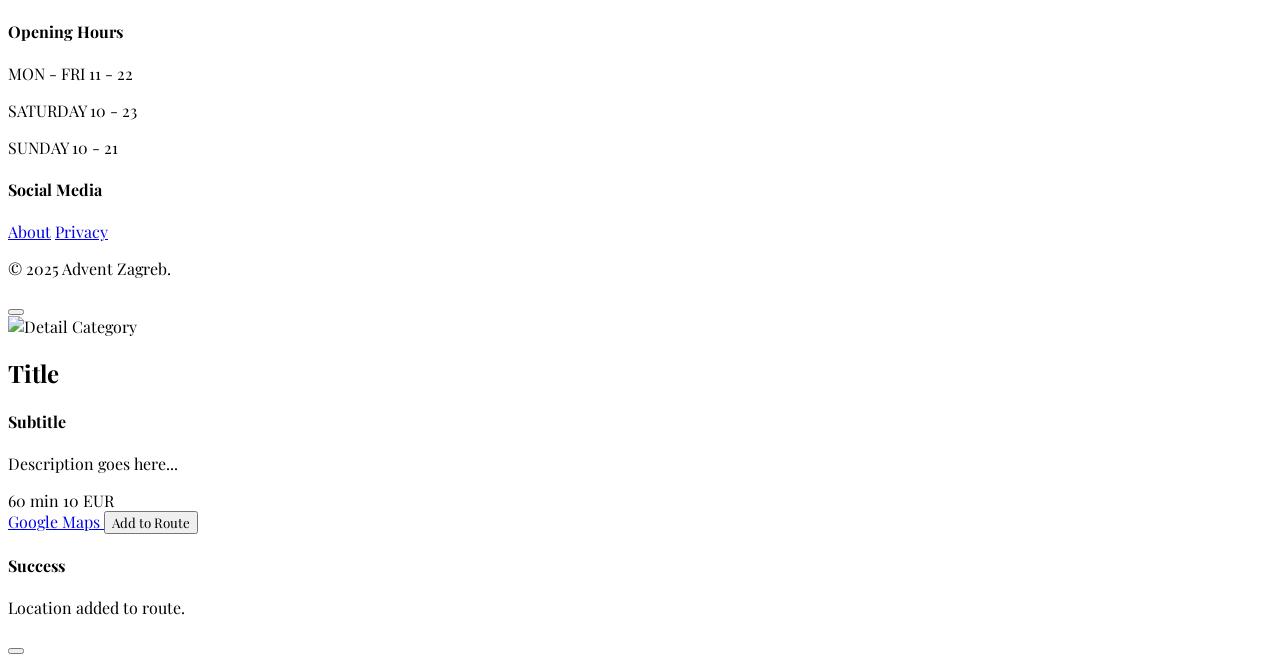
==== commit e39b1418: "style and color changes" ====
--- a/gallery.html
+++ b/gallery.html
@@ -46,7 +46,10 @@
             <div class="hidden md:flex items-center gap-10 font-serif font-bold text-lg">
                 <a href="index.html" class="text-gray-400 hover:text-brand-red transition-colors">Home</a>
                 <a href="gallery.html" class="text-brand-red">Gallery</a>
-                <a href="route.html" class="bg-gray-100 text-gray-800 px-6 py-2 rounded-full hover:bg-brand-red hover:text-white transition-all text-base">My Route</a>
+                <a href="route.html" class="bg-gray-100 text-gray-800 px-6 py-2 rounded-full hover:bg-brand-red hover:text-white transition-all text-base flex items-center gap-2">
+                My Route 
+                <span id="nav-badge" class="hidden bg-brand-red text-white text-[10px] font-bold px-2 py-0.5 rounded-full border border-white/20">0</span>
+                </a>
             </div>
         </div>
     </nav>
@@ -252,6 +255,19 @@
         </div>
     </div>
 
+    <div id="toast-notification" class="fixed bottom-8 right-8 z-[110] bg-white border border-gray-100 shadow-2xl rounded-2xl p-4 flex items-center gap-4 min-w-[300px] transform translate-x-[150%] transition-transform duration-500 ease-in-out">
+        <div class="bg-green-100 p-2 rounded-full text-green-600">
+            <i data-lucide="check" width="20"></i>
+        </div>
+        <div class="flex-1">
+            <h4 id="toast-title" class="font-bold text-gray-900 text-sm">Success</h4>
+            <p id="toast-message" class="text-xs text-gray-500">Location added to route.</p>
+        </div>
+        <button onclick="hideToast()" class="text-gray-400 hover:text-gray-600">
+            <i data-lucide="x" width="18"></i>
+        </button>
+    </div>
+
     <script src="script.js"></script>
     <script>
         lucide.createIcons();
--- a/style.css
+++ b/style.css
@@ -27,7 +27,7 @@
 
 .snowflake {
     position: absolute;
-    color: #bfdbfe; 
+    color: #E6C87A; 
     pointer-events: none;
     top: -20px;
     animation: fall linear forwards;
@@ -38,8 +38,8 @@
 }
 
 ::-webkit-scrollbar { width: 10px; }
-::-webkit-scrollbar-track { background: #f1f1f1; }
-::-webkit-scrollbar-thumb { background: #A31621; border-radius: 5px; }
+::-webkit-scrollbar-track { background: #F4EFEA; } 
+::-webkit-scrollbar-thumb { background: #B11226; border-radius: 5px; } 
 
 .hero-overlay {
     background: linear-gradient(to top, rgba(0,0,0,0.3), transparent);
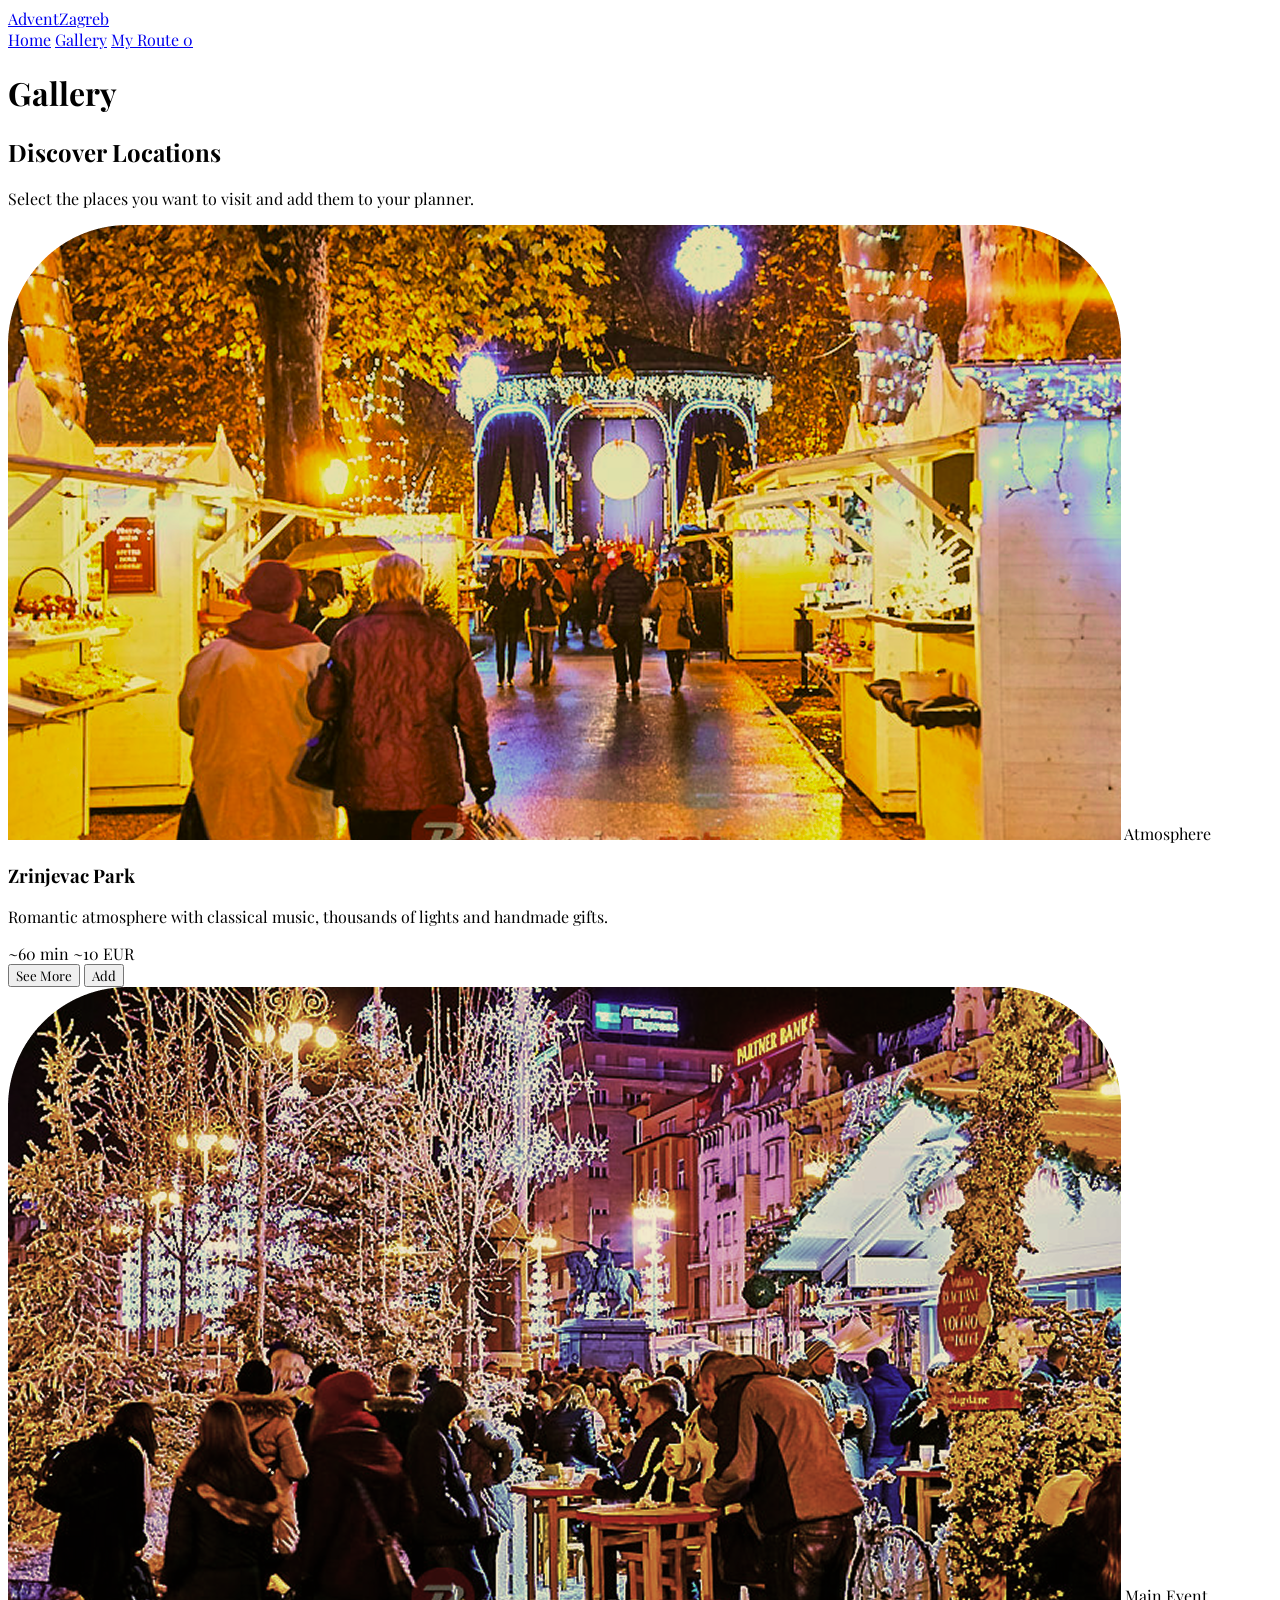
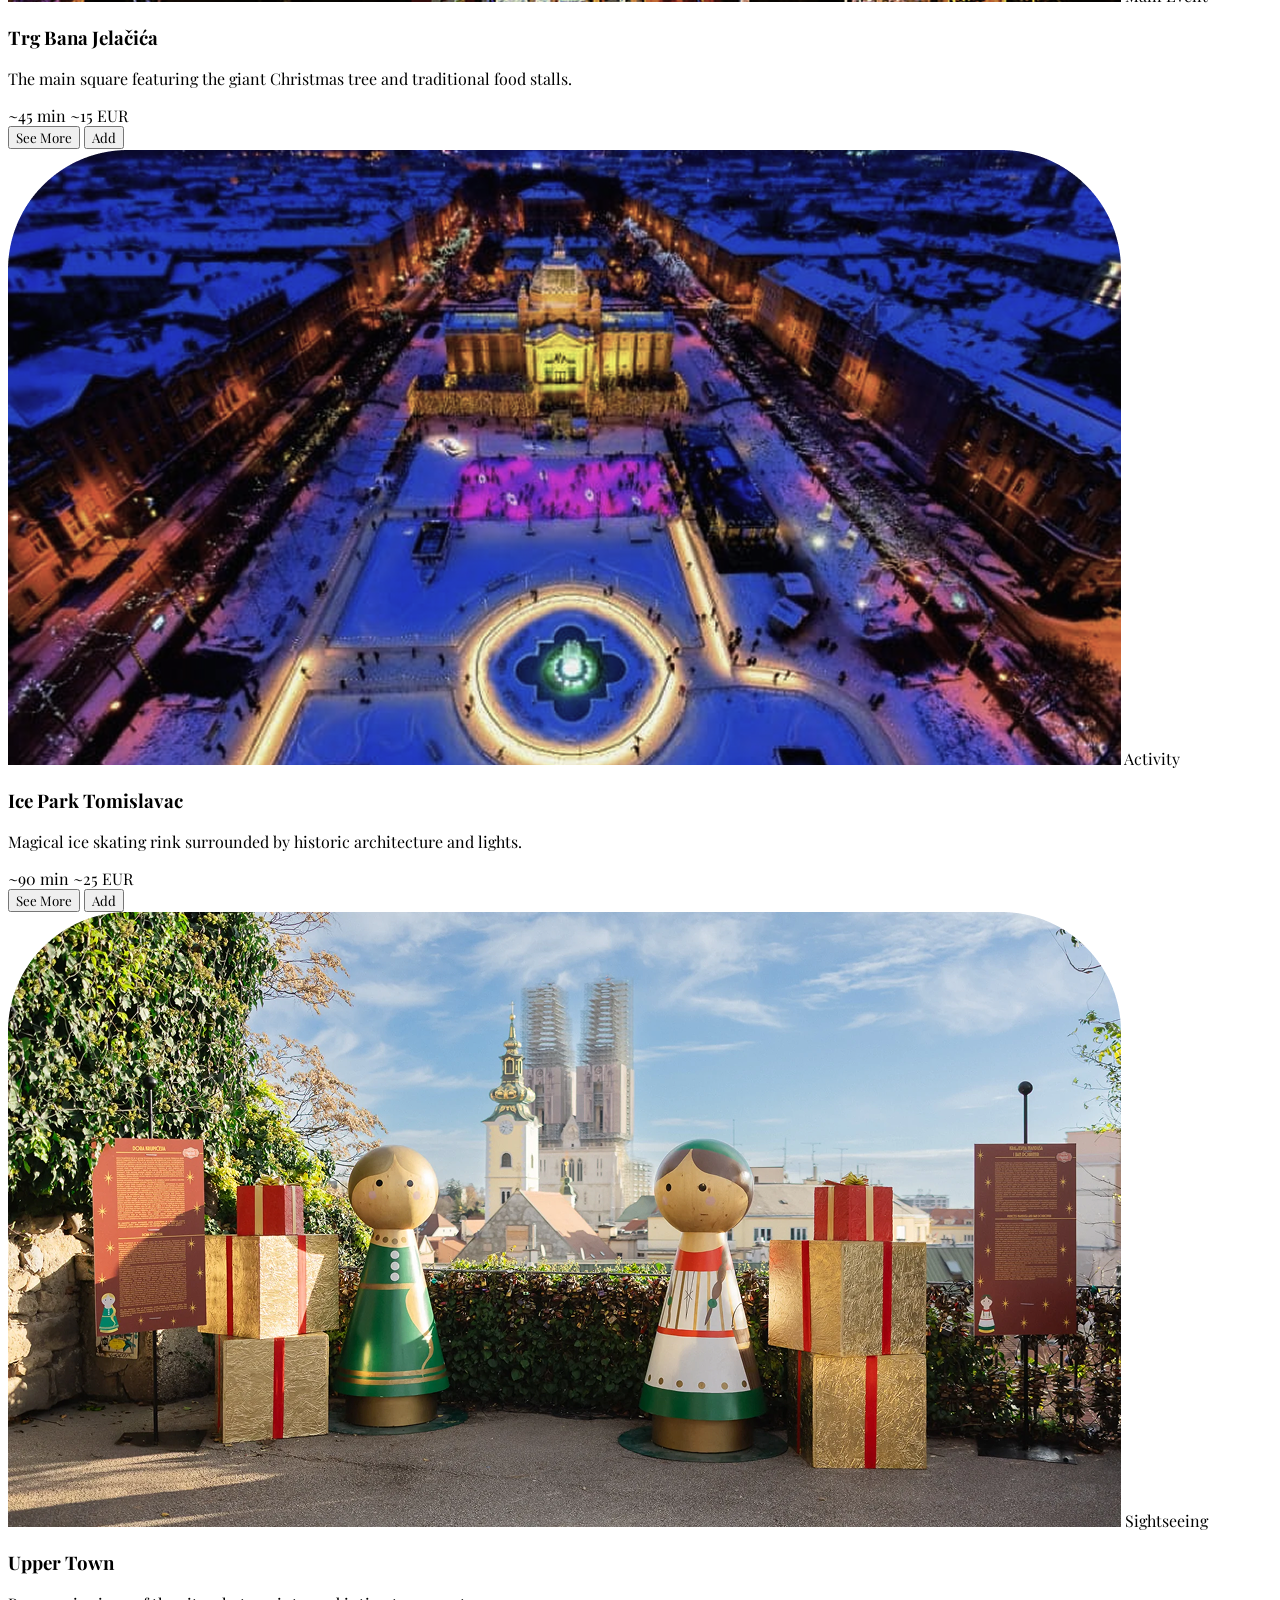
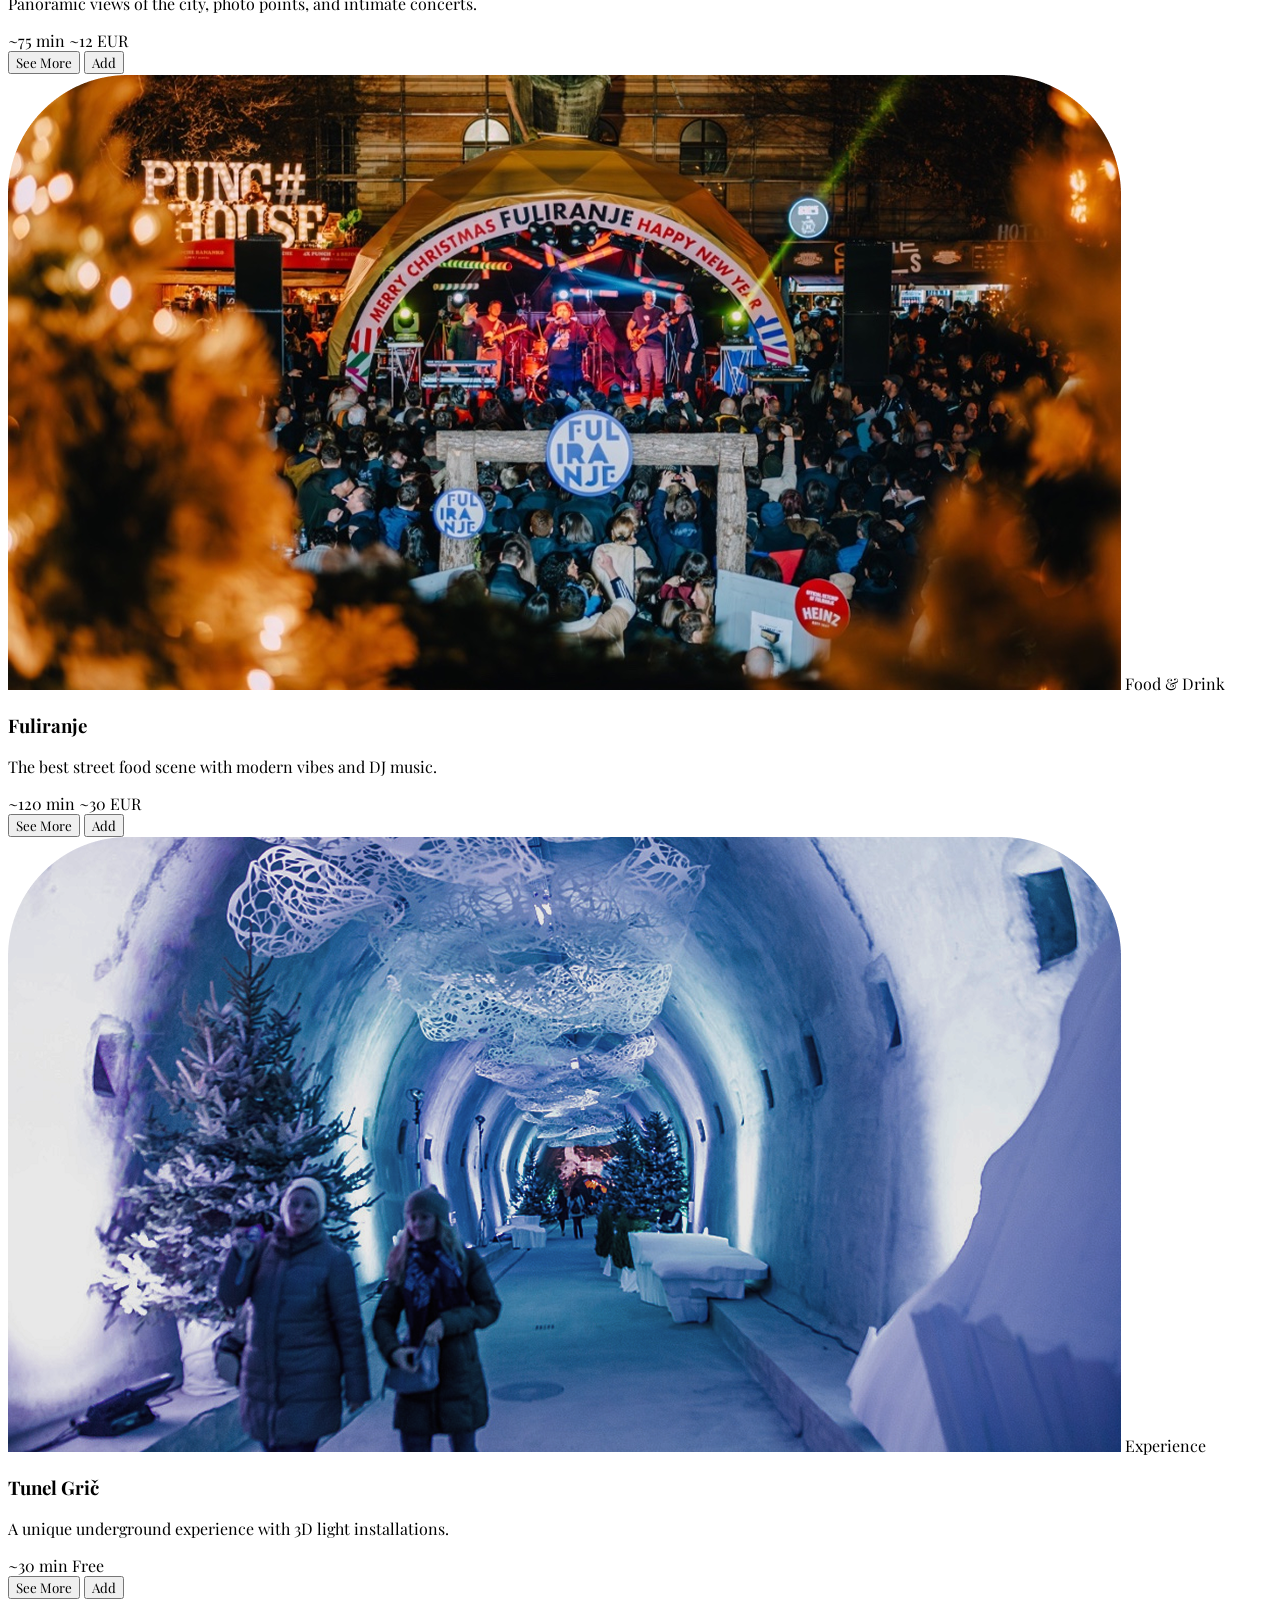
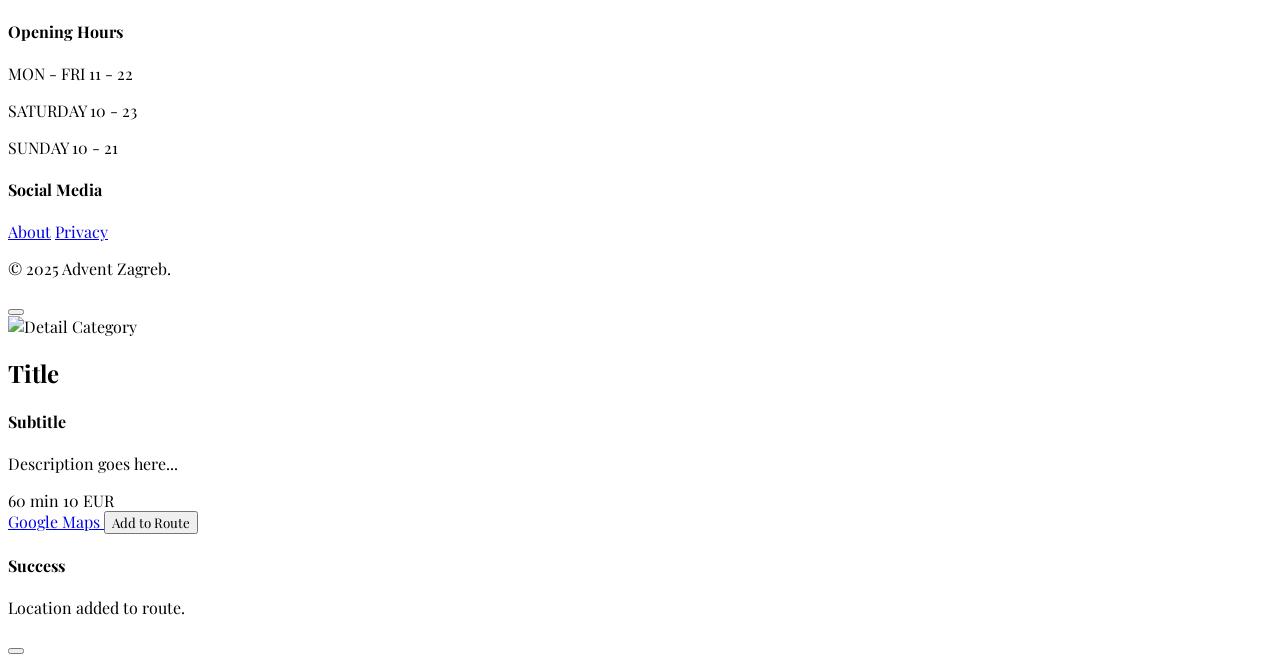
==== commit 3160cb85: "adding animations on scroll" ====
--- a/gallery.html
+++ b/gallery.html
@@ -12,17 +12,25 @@
                 extend: {
                     colors: {
                         brand: {
-                            red: '#b91c1c',     
-                            coral: '#fb7185',   
-                            dark: '#7f1d1d',    
+                            red: '#B11226',
+                            bright: '#D62828',
+                            gold: '#C9A24D',
+                            champagne: '#E6C87A',
+                            green: '#1F5C4A',
+                            forest: '#123B2A',
+                            snow: '#FAFAF8',
+                            cream: '#F4EFEA',
+                            charcoal: '#2B2B2B',
+                            coral: '#C9A24D',
+                            dark: '#123B2A',
                         }
                     },
                     fontFamily: {
                         serif: ['Playfair Display', 'serif'],
-                        sans: ['Inter', 'sans-serif'],
+                        sans: ['Playfair Display', 'serif'], 
                     },
                     boxShadow: {
-                        'card': '0 10px 40px -10px rgba(0,0,0,0.08)',
+                        'card': '0 10px 40px -10px rgba(43, 43, 43, 0.08)', 
                     }
                 }
             }
@@ -31,24 +39,25 @@
     <script src="https://unpkg.com/lucide@latest"></script>
     <link rel="stylesheet" href="style.css">
 </head>
-<body class="bg-white text-gray-900 flex flex-col min-h-screen">
+<body class="bg-brand-snow text-brand-charcoal flex flex-col min-h-screen">
     
     <div id="snow-container" class="fixed inset-0 pointer-events-none z-50 overflow-hidden"></div>
 
-    <nav class="fixed w-full z-50 bg-white/95 backdrop-blur-sm transition-all duration-300 border-b border-gray-100">
+    <nav class="fixed w-full z-50 bg-brand-snow/95 backdrop-blur-md shadow-sm transition-all duration-300 border-b border-brand-gold/20">
         <div class="max-w-[1600px] mx-auto px-6 h-24 flex items-center justify-between">
             <a href="index.html" class="flex items-center gap-3 group">
                 <div class="bg-brand-red p-2 rounded-lg shadow-md transition-transform group-hover:scale-105">
                     <i data-lucide="snowflake" class="text-white w-6 h-6"></i>
                 </div>
-                <span class="text-2xl font-serif font-bold text-brand-red tracking-tight">Advent<span class="text-gray-900">Zagreb</span></span>
+                <span class="text-2xl font-serif font-bold text-brand-red tracking-tight">Advent<span class="text-brand-charcoal">Zagreb</span></span>
             </a>
+            
             <div class="hidden md:flex items-center gap-10 font-serif font-bold text-lg">
                 <a href="index.html" class="text-gray-400 hover:text-brand-red transition-colors">Home</a>
                 <a href="gallery.html" class="text-brand-red">Gallery</a>
-                <a href="route.html" class="bg-gray-100 text-gray-800 px-6 py-2 rounded-full hover:bg-brand-red hover:text-white transition-all text-base flex items-center gap-2">
-                My Route 
-                <span id="nav-badge" class="hidden bg-brand-red text-white text-[10px] font-bold px-2 py-0.5 rounded-full border border-white/20">0</span>
+                <a href="route.html" class="bg-brand-cream text-brand-charcoal px-6 py-2 rounded-full hover:bg-brand-red hover:text-white transition-all text-base flex items-center gap-2">
+                    My Route 
+                    <span id="nav-badge" class="hidden bg-white text-brand-red text-[12px] font-bold px-2 py-0.5 rounded-full border-2 border-brand-red ml-2 shadow-sm">0</span>
                 </a>
             </div>
         </div>
@@ -60,15 +69,15 @@
 
     <main class="max-w-[1400px] mx-auto px-6 py-20">
         <div class="text-center mb-16 space-y-4">
-            <h2 class="text-4xl md:text-5xl font-serif font-bold text-gray-900 uppercase tracking-tight">Discover Locations</h2>
+            <h2 class="text-4xl md:text-5xl font-serif font-bold text-brand-charcoal uppercase tracking-tight">Discover Locations</h2>
             <p class="text-gray-500 text-lg font-light">Select the places you want to visit and add them to your planner.</p>
         </div>
 
         <div class="grid grid-cols-1 md:grid-cols-2 lg:grid-cols-3 gap-8">
-            <div class="bg-white rounded-[2.5rem] border border-gray-100 shadow-card overflow-hidden hover:shadow-2xl transition-all duration-300 group flex flex-col h-full">
+            <div class="reveal-on-scroll delay-100 bg-white rounded-[2.5rem] border border-gray-100 shadow-card overflow-hidden hover:shadow-2xl transition-all duration-300 group flex flex-col h-full">
                 <div class="h-64 overflow-hidden relative p-2">
                     <img src="assets/card_zrinjevac.png" class="w-full h-full object-cover rounded-[2rem] group-hover:scale-105 transition-transform duration-700" alt="Zrinjevac">
-                    <span class="absolute top-6 right-6 bg-brand-coral text-white px-3 py-1 rounded-full text-[10px] font-bold uppercase tracking-wide shadow-sm">Atmosphere</span>
+                    <span class="absolute top-6 right-6 bg-brand-gold text-white px-3 py-1 rounded-full text-[10px] font-bold uppercase tracking-wide shadow-sm">Atmosphere</span>
                 </div>
                 <div class="px-8 pb-8 pt-4 flex-1 flex flex-col">
                     <h3 class="text-2xl font-bold font-serif mb-2">Zrinjevac Park</h3>
@@ -78,16 +87,16 @@
                         <span class="flex items-center gap-1.5"><i data-lucide="euro" class="text-brand-red" width="14"></i> ~10 EUR</span>
                     </div>
                     <div class="flex gap-3">
-                        <button onclick="openModal(1)" class="bg-gray-100 text-gray-600 px-4 py-3 rounded-xl text-sm font-bold flex-1 hover:bg-gray-200 transition">See More</button>
-                        <button onclick="addToRoute(1)" class="bg-brand-red text-white px-4 py-3 rounded-xl text-sm font-bold w-24 hover:bg-brand-dark transition shadow-lg">Add</button>
-                    </div>
-                </div>
-            </div>
-
-            <div class="bg-white rounded-[2.5rem] border border-gray-100 shadow-card overflow-hidden hover:shadow-2xl transition-all duration-300 group flex flex-col h-full">
+                        <button onclick="openModal(1)" class="bg-brand-cream text-brand-charcoal px-4 py-3 rounded-xl text-sm font-bold flex-1 hover:bg-gray-200 transition">See More</button>
+                        <button onclick="addToRoute(1)" class="bg-brand-red text-white px-4 py-3 rounded-xl text-sm font-bold w-24 hover:bg-brand-forest transition shadow-lg">Add</button>
+                    </div>
+                </div>
+            </div>
+
+            <div class="reveal-on-scroll delay-200 bg-white rounded-[2.5rem] border border-gray-100 shadow-card overflow-hidden hover:shadow-2xl transition-all duration-300 group flex flex-col h-full">
                 <div class="h-64 overflow-hidden relative p-2">
                     <img src="assets/card_trg.png" class="w-full h-full object-cover rounded-[2rem] group-hover:scale-105 transition-transform duration-700" alt="Trg">
-                    <span class="absolute top-6 right-6 bg-brand-coral text-white px-3 py-1 rounded-full text-[10px] font-bold uppercase tracking-wide shadow-sm">Main Event</span>
+                    <span class="absolute top-6 right-6 bg-brand-gold text-white px-3 py-1 rounded-full text-[10px] font-bold uppercase tracking-wide shadow-sm">Main Event</span>
                 </div>
                 <div class="px-8 pb-8 pt-4 flex-1 flex flex-col">
                     <h3 class="text-2xl font-bold font-serif mb-2">Trg Bana Jelačića</h3>
@@ -97,16 +106,16 @@
                         <span class="flex items-center gap-1.5"><i data-lucide="euro" class="text-brand-red" width="14"></i> ~15 EUR</span>
                     </div>
                     <div class="flex gap-3">
-                        <button onclick="openModal(2)" class="bg-gray-100 text-gray-600 px-4 py-3 rounded-xl text-sm font-bold flex-1 hover:bg-gray-200 transition">See More</button>
-                        <button onclick="addToRoute(2)" class="bg-brand-red text-white px-4 py-3 rounded-xl text-sm font-bold w-24 hover:bg-brand-dark transition shadow-lg">Add</button>
-                    </div>
-                </div>
-            </div>
-
-            <div class="bg-white rounded-[2.5rem] border border-gray-100 shadow-card overflow-hidden hover:shadow-2xl transition-all duration-300 group flex flex-col h-full">
+                        <button onclick="openModal(2)" class="bg-brand-cream text-brand-charcoal px-4 py-3 rounded-xl text-sm font-bold flex-1 hover:bg-gray-200 transition">See More</button>
+                        <button onclick="addToRoute(2)" class="bg-brand-red text-white px-4 py-3 rounded-xl text-sm font-bold w-24 hover:bg-brand-forest transition shadow-lg">Add</button>
+                    </div>
+                </div>
+            </div>
+
+            <div class="reveal-on-scroll delay-300 bg-white rounded-[2.5rem] border border-gray-100 shadow-card overflow-hidden hover:shadow-2xl transition-all duration-300 group flex flex-col h-full">
                 <div class="h-64 overflow-hidden relative p-2">
                     <img src="assets/card_ice.png" class="w-full h-full object-cover rounded-[2rem] group-hover:scale-105 transition-transform duration-700" alt="Ice Park">
-                    <span class="absolute top-6 right-6 bg-brand-coral text-white px-3 py-1 rounded-full text-[10px] font-bold uppercase tracking-wide shadow-sm">Activity</span>
+                    <span class="absolute top-6 right-6 bg-brand-gold text-white px-3 py-1 rounded-full text-[10px] font-bold uppercase tracking-wide shadow-sm">Activity</span>
                 </div>
                 <div class="px-8 pb-8 pt-4 flex-1 flex flex-col">
                     <h3 class="text-2xl font-bold font-serif mb-2">Ice Park Tomislavac</h3>
@@ -116,16 +125,16 @@
                         <span class="flex items-center gap-1.5"><i data-lucide="euro" class="text-brand-red" width="14"></i> ~25 EUR</span>
                     </div>
                     <div class="flex gap-3">
-                        <button onclick="openModal(3)" class="bg-gray-100 text-gray-600 px-4 py-3 rounded-xl text-sm font-bold flex-1 hover:bg-gray-200 transition">See More</button>
-                        <button onclick="addToRoute(3)" class="bg-brand-red text-white px-4 py-3 rounded-xl text-sm font-bold w-24 hover:bg-brand-dark transition shadow-lg">Add</button>
-                    </div>
-                </div>
-            </div>
-
-             <div class="bg-white rounded-[2.5rem] border border-gray-100 shadow-card overflow-hidden hover:shadow-2xl transition-all duration-300 group flex flex-col h-full">
+                        <button onclick="openModal(3)" class="bg-brand-cream text-brand-charcoal px-4 py-3 rounded-xl text-sm font-bold flex-1 hover:bg-gray-200 transition">See More</button>
+                        <button onclick="addToRoute(3)" class="bg-brand-red text-white px-4 py-3 rounded-xl text-sm font-bold w-24 hover:bg-brand-forest transition shadow-lg">Add</button>
+                    </div>
+                </div>
+            </div>
+
+             <div class="reveal-on-scroll delay-100 bg-white rounded-[2.5rem] border border-gray-100 shadow-card overflow-hidden hover:shadow-2xl transition-all duration-300 group flex flex-col h-full">
                 <div class="h-64 overflow-hidden relative p-2">
                     <img src="assets/card_upper.png" class="w-full h-full object-cover rounded-[2rem] group-hover:scale-105 transition-transform duration-700" alt="Upper Town">
-                    <span class="absolute top-6 right-6 bg-brand-coral text-white px-3 py-1 rounded-full text-[10px] font-bold uppercase tracking-wide shadow-sm">Sightseeing</span>
+                    <span class="absolute top-6 right-6 bg-brand-gold text-white px-3 py-1 rounded-full text-[10px] font-bold uppercase tracking-wide shadow-sm">Sightseeing</span>
                 </div>
                 <div class="px-8 pb-8 pt-4 flex-1 flex flex-col">
                     <h3 class="text-2xl font-bold font-serif mb-2">Upper Town</h3>
@@ -135,16 +144,16 @@
                         <span class="flex items-center gap-1.5"><i data-lucide="euro" class="text-brand-red" width="14"></i> ~12 EUR</span>
                     </div>
                     <div class="flex gap-3">
-                        <button onclick="openModal(4)" class="bg-gray-100 text-gray-600 px-4 py-3 rounded-xl text-sm font-bold flex-1 hover:bg-gray-200 transition">See More</button>
-                        <button onclick="addToRoute(4)" class="bg-brand-red text-white px-4 py-3 rounded-xl text-sm font-bold w-24 hover:bg-brand-dark transition shadow-lg">Add</button>
-                    </div>
-                </div>
-            </div>
-
-            <div class="bg-white rounded-[2.5rem] border border-gray-100 shadow-card overflow-hidden hover:shadow-2xl transition-all duration-300 group flex flex-col h-full">
+                        <button onclick="openModal(4)" class="bg-brand-cream text-brand-charcoal px-4 py-3 rounded-xl text-sm font-bold flex-1 hover:bg-gray-200 transition">See More</button>
+                        <button onclick="addToRoute(4)" class="bg-brand-red text-white px-4 py-3 rounded-xl text-sm font-bold w-24 hover:bg-brand-forest transition shadow-lg">Add</button>
+                    </div>
+                </div>
+            </div>
+
+            <div class="reveal-on-scroll delay-200 bg-white rounded-[2.5rem] border border-gray-100 shadow-card overflow-hidden hover:shadow-2xl transition-all duration-300 group flex flex-col h-full">
                 <div class="h-64 overflow-hidden relative p-2">
                     <img src="assets/card_fuliranje.png" class="w-full h-full object-cover rounded-[2rem] group-hover:scale-105 transition-transform duration-700" alt="Fuliranje">
-                    <span class="absolute top-6 right-6 bg-brand-coral text-white px-3 py-1 rounded-full text-[10px] font-bold uppercase tracking-wide shadow-sm">Food & Drink</span>
+                    <span class="absolute top-6 right-6 bg-brand-gold text-white px-3 py-1 rounded-full text-[10px] font-bold uppercase tracking-wide shadow-sm">Food & Drink</span>
                 </div>
                 <div class="px-8 pb-8 pt-4 flex-1 flex flex-col">
                     <h3 class="text-2xl font-bold font-serif mb-2">Fuliranje</h3>
@@ -154,16 +163,16 @@
                         <span class="flex items-center gap-1.5"><i data-lucide="euro" class="text-brand-red" width="14"></i> ~30 EUR</span>
                     </div>
                     <div class="flex gap-3">
-                        <button onclick="openModal(5)" class="bg-gray-100 text-gray-600 px-4 py-3 rounded-xl text-sm font-bold flex-1 hover:bg-gray-200 transition">See More</button>
-                        <button onclick="addToRoute(5)" class="bg-brand-red text-white px-4 py-3 rounded-xl text-sm font-bold w-24 hover:bg-brand-dark transition shadow-lg">Add</button>
-                    </div>
-                </div>
-            </div>
-
-            <div class="bg-white rounded-[2.5rem] border border-gray-100 shadow-card overflow-hidden hover:shadow-2xl transition-all duration-300 group flex flex-col h-full">
+                        <button onclick="openModal(5)" class="bg-brand-cream text-brand-charcoal px-4 py-3 rounded-xl text-sm font-bold flex-1 hover:bg-gray-200 transition">See More</button>
+                        <button onclick="addToRoute(5)" class="bg-brand-red text-white px-4 py-3 rounded-xl text-sm font-bold w-24 hover:bg-brand-forest transition shadow-lg">Add</button>
+                    </div>
+                </div>
+            </div>
+
+            <div class="reveal-on-scroll delay-300 bg-white rounded-[2.5rem] border border-gray-100 shadow-card overflow-hidden hover:shadow-2xl transition-all duration-300 group flex flex-col h-full">
                 <div class="h-64 overflow-hidden relative p-2">
                     <img src="assets/card_tunnel.png" class="w-full h-full object-cover rounded-[2rem] group-hover:scale-105 transition-transform duration-700" alt="Tunel Grič">
-                    <span class="absolute top-6 right-6 bg-brand-coral text-white px-3 py-1 rounded-full text-[10px] font-bold uppercase tracking-wide shadow-sm">Experience</span>
+                    <span class="absolute top-6 right-6 bg-brand-gold text-white px-3 py-1 rounded-full text-[10px] font-bold uppercase tracking-wide shadow-sm">Experience</span>
                 </div>
                 <div class="px-8 pb-8 pt-4 flex-1 flex flex-col">
                     <h3 class="text-2xl font-bold font-serif mb-2">Tunel Grič</h3>
@@ -173,8 +182,8 @@
                         <span class="flex items-center gap-1.5"><i data-lucide="euro" class="text-brand-red" width="14"></i> Free</span>
                     </div>
                     <div class="flex gap-3">
-                        <button onclick="openModal(6)" class="bg-gray-100 text-gray-600 px-4 py-3 rounded-xl text-sm font-bold flex-1 hover:bg-gray-200 transition">See More</button>
-                        <button onclick="addToRoute(6)" class="bg-brand-red text-white px-4 py-3 rounded-xl text-sm font-bold w-24 hover:bg-brand-dark transition shadow-lg">Add</button>
+                        <button onclick="openModal(6)" class="bg-brand-cream text-brand-charcoal px-4 py-3 rounded-xl text-sm font-bold flex-1 hover:bg-gray-200 transition">See More</button>
+                        <button onclick="addToRoute(6)" class="bg-brand-red text-white px-4 py-3 rounded-xl text-sm font-bold w-24 hover:bg-brand-forest transition shadow-lg">Add</button>
                     </div>
                 </div>
             </div>
@@ -199,8 +208,8 @@
                 <div class="md:text-right">
                      <h4 class="font-sans font-bold text-sm tracking-widest mb-6 uppercase opacity-80">Social Media</h4>
                      <div class="flex md:justify-end gap-4">
-                        <a href="#" class="w-10 h-10 bg-white/10 rounded-full flex items-center justify-center hover:bg-white hover:text-brand-red transition-all"><i data-lucide="instagram" width="20"></i></a>
-                        <a href="#" class="w-10 h-10 bg-white/10 rounded-full flex items-center justify-center hover:bg-white hover:text-brand-red transition-all"><i data-lucide="facebook" width="20"></i></a>
+                        <a href="#" class="w-10 h-10 bg-brand-snow/10 rounded-full flex items-center justify-center hover:bg-brand-snow hover:text-brand-red transition-all"><i data-lucide="instagram" width="20"></i></a>
+                        <a href="#" class="w-10 h-10 bg-brand-snow/10 rounded-full flex items-center justify-center hover:bg-brand-snow hover:text-brand-red transition-all"><i data-lucide="facebook" width="20"></i></a>
                      </div>
                 </div>
             </div>
@@ -215,30 +224,30 @@
     </footer>
 
     <div id="details-modal" class="fixed inset-0 z-[100] hidden items-center justify-center">
-        <div class="absolute inset-0 bg-black/70 backdrop-blur-md" onclick="closeModal()"></div>
+        <div class="absolute inset-0 bg-brand-charcoal/70 backdrop-blur-md" onclick="closeModal()"></div>
         
         <div class="relative z-10 w-[90%] md:w-[80%] max-w-[1100px] max-h-[90vh] bg-white rounded-[2.5rem] shadow-2xl overflow-hidden animate-fadeIn flex flex-col md:flex-row">
             
-            <button onclick="closeModal()" class="absolute top-4 right-4 z-20 bg-white/20 hover:bg-white/40 text-white md:text-gray-500 md:bg-gray-100 md:hover:bg-gray-200 p-2 rounded-full transition">
+            <button onclick="closeModal()" class="absolute top-4 right-4 z-20 bg-brand-snow/20 hover:bg-brand-snow/40 text-white md:text-gray-500 md:bg-gray-100 md:hover:bg-gray-200 p-2 rounded-full transition">
                 <i data-lucide="x" width="24"></i>
             </button>
 
             <div class="h-64 md:h-auto md:w-1/2 relative">
                 <img id="modal-image" src="" alt="Detail" class="w-full h-full object-cover">
-                <span id="modal-category" class="absolute top-8 left-8 bg-brand-coral text-white px-4 py-2 rounded-full text-xs font-bold uppercase tracking-wide shadow-md">
+                <span id="modal-category" class="absolute top-8 left-8 bg-brand-gold text-white px-4 py-2 rounded-full text-xs font-bold uppercase tracking-wide shadow-md">
                     Category
                 </span>
             </div>
 
             <div class="md:w-1/2 p-8 md:p-12 overflow-y-auto">
-                <h2 id="modal-title" class="text-4xl md:text-5xl font-serif font-bold mb-2 text-gray-900">Title</h2>
+                <h2 id="modal-title" class="text-4xl md:text-5xl font-serif font-bold mb-2 text-brand-charcoal">Title</h2>
                 <h4 id="modal-subtitle" class="text-xl text-brand-red font-serif italic mb-6">Subtitle</h4>
                 
                 <p id="modal-desc" class="text-gray-600 text-base md:text-lg leading-relaxed mb-8">
                     Description goes here...
                 </p>
                 
-                <div class="flex items-center gap-8 text-sm md:text-base font-bold text-gray-600 mb-10 bg-gray-50 p-6 rounded-2xl">
+                <div class="flex items-center gap-8 text-sm md:text-base font-bold text-gray-600 mb-10 bg-brand-cream p-6 rounded-2xl">
                     <span class="flex items-center gap-2"><i data-lucide="clock" class="text-brand-red" width="20"></i> <span id="modal-time">60 min</span></span>
                     <span class="flex items-center gap-2"><i data-lucide="euro" class="text-brand-red" width="20"></i> <span id="modal-cost">10 EUR</span></span>
                 </div>
@@ -247,7 +256,7 @@
                     <a id="modal-map-btn" href="#" target="_blank" class="bg-gray-100 text-gray-700 px-6 py-4 rounded-xl font-bold flex-1 flex items-center justify-center gap-2 hover:bg-gray-200 transition text-base">
                         <i data-lucide="map" width="18"></i> Google Maps
                     </a>
-                    <button id="modal-add-btn" class="bg-brand-red text-white px-6 py-4 rounded-xl font-bold flex-1 hover:bg-brand-dark transition shadow-lg text-base">
+                    <button id="modal-add-btn" class="bg-brand-red text-white px-6 py-4 rounded-xl font-bold flex-1 hover:bg-brand-forest transition shadow-lg text-base">
                         Add to Route
                     </button>
                 </div>
@@ -256,11 +265,11 @@
     </div>
 
     <div id="toast-notification" class="fixed bottom-8 right-8 z-[110] bg-white border border-gray-100 shadow-2xl rounded-2xl p-4 flex items-center gap-4 min-w-[300px] transform translate-x-[150%] transition-transform duration-500 ease-in-out">
-        <div class="bg-green-100 p-2 rounded-full text-green-600">
+        <div class="bg-brand-green/10 p-2 rounded-full text-brand-green">
             <i data-lucide="check" width="20"></i>
         </div>
         <div class="flex-1">
-            <h4 id="toast-title" class="font-bold text-gray-900 text-sm">Success</h4>
+            <h4 id="toast-title" class="font-bold text-brand-charcoal text-sm">Success</h4>
             <p id="toast-message" class="text-xs text-gray-500">Location added to route.</p>
         </div>
         <button onclick="hideToast()" class="text-gray-400 hover:text-gray-600">
--- a/style.css
+++ b/style.css
@@ -43,4 +43,20 @@
 
 .hero-overlay {
     background: linear-gradient(to top, rgba(0,0,0,0.3), transparent);
-}+}
+
+.reveal-on-scroll {
+    opacity: 0;
+    transform: translateY(30px); 
+    transition: all 0.8s cubic-bezier(0.16, 1, 0.3, 1); 
+    will-change: transform, opacity;
+}
+
+.reveal-on-scroll.is-visible {
+    opacity: 1;
+    transform: translateY(0);
+}
+
+.delay-100 { transition-delay: 0.1s; }
+.delay-200 { transition-delay: 0.2s; }
+.delay-300 { transition-delay: 0.3s; }
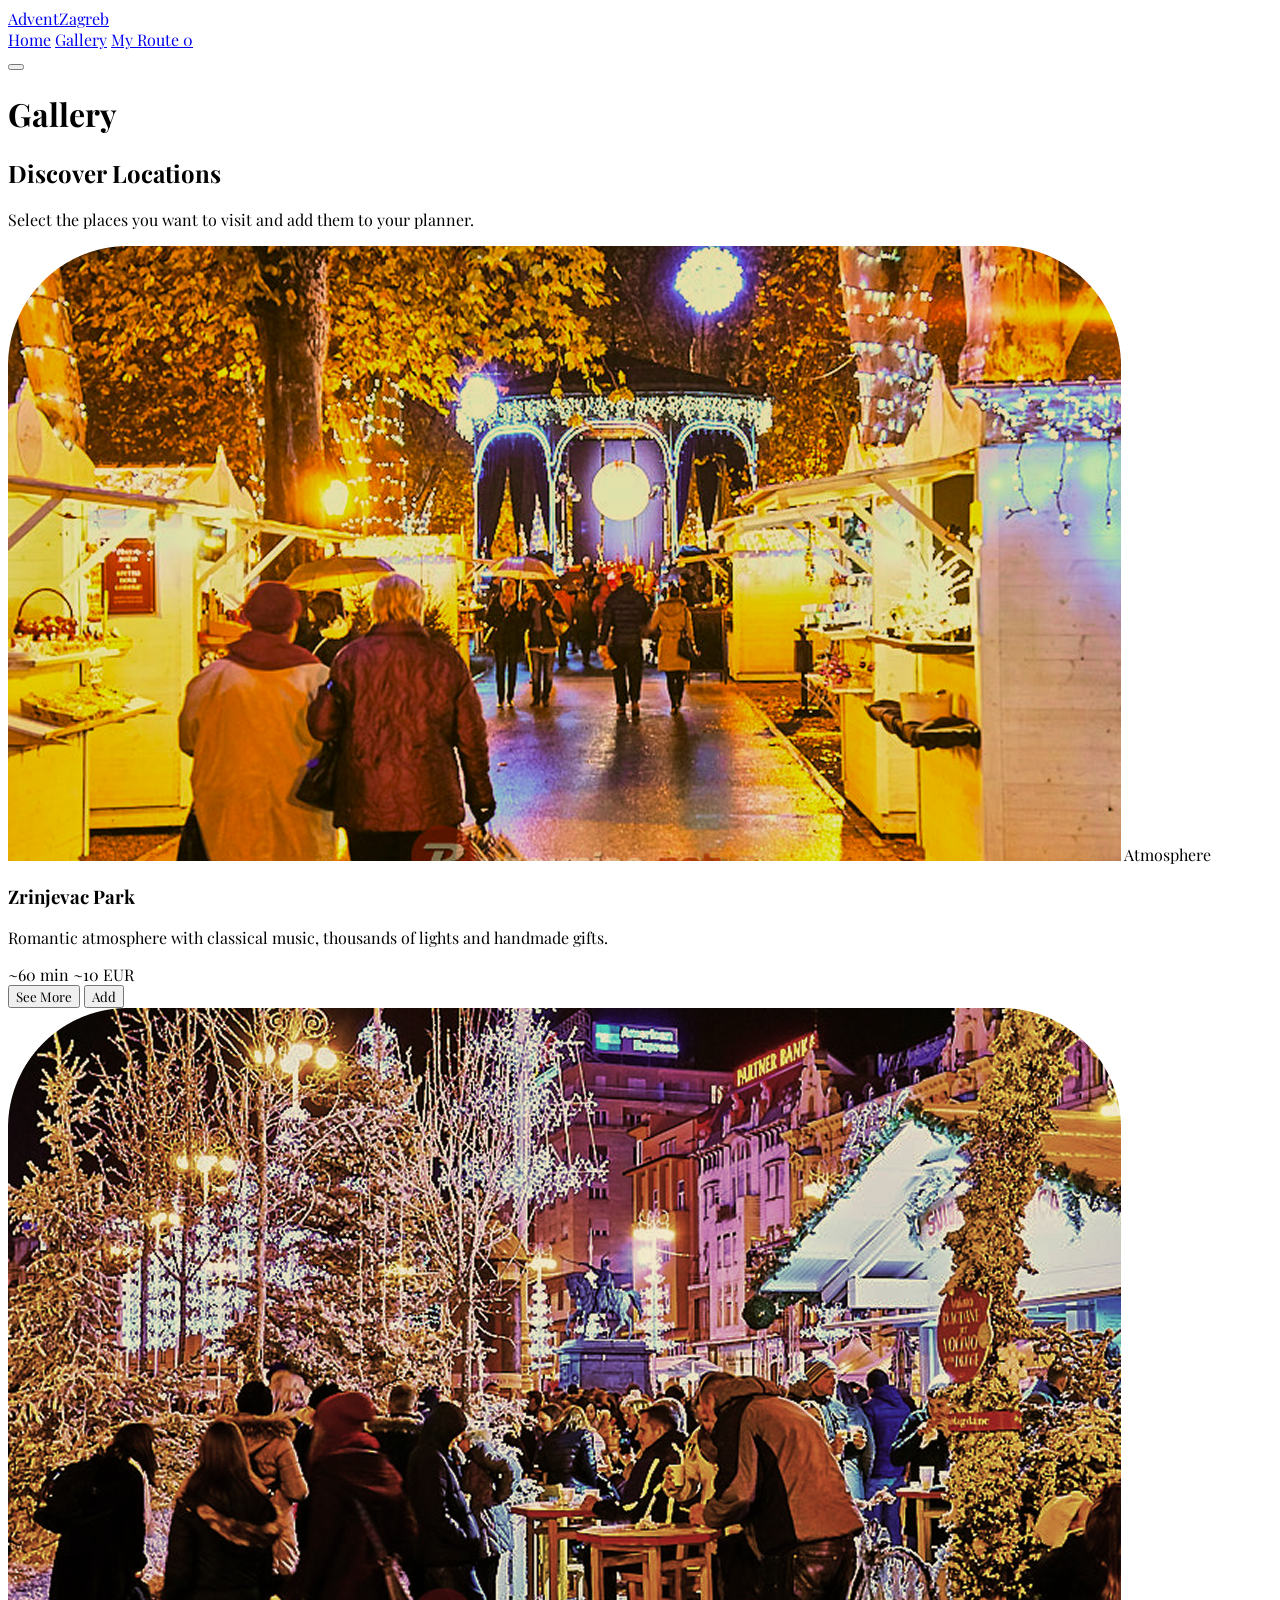
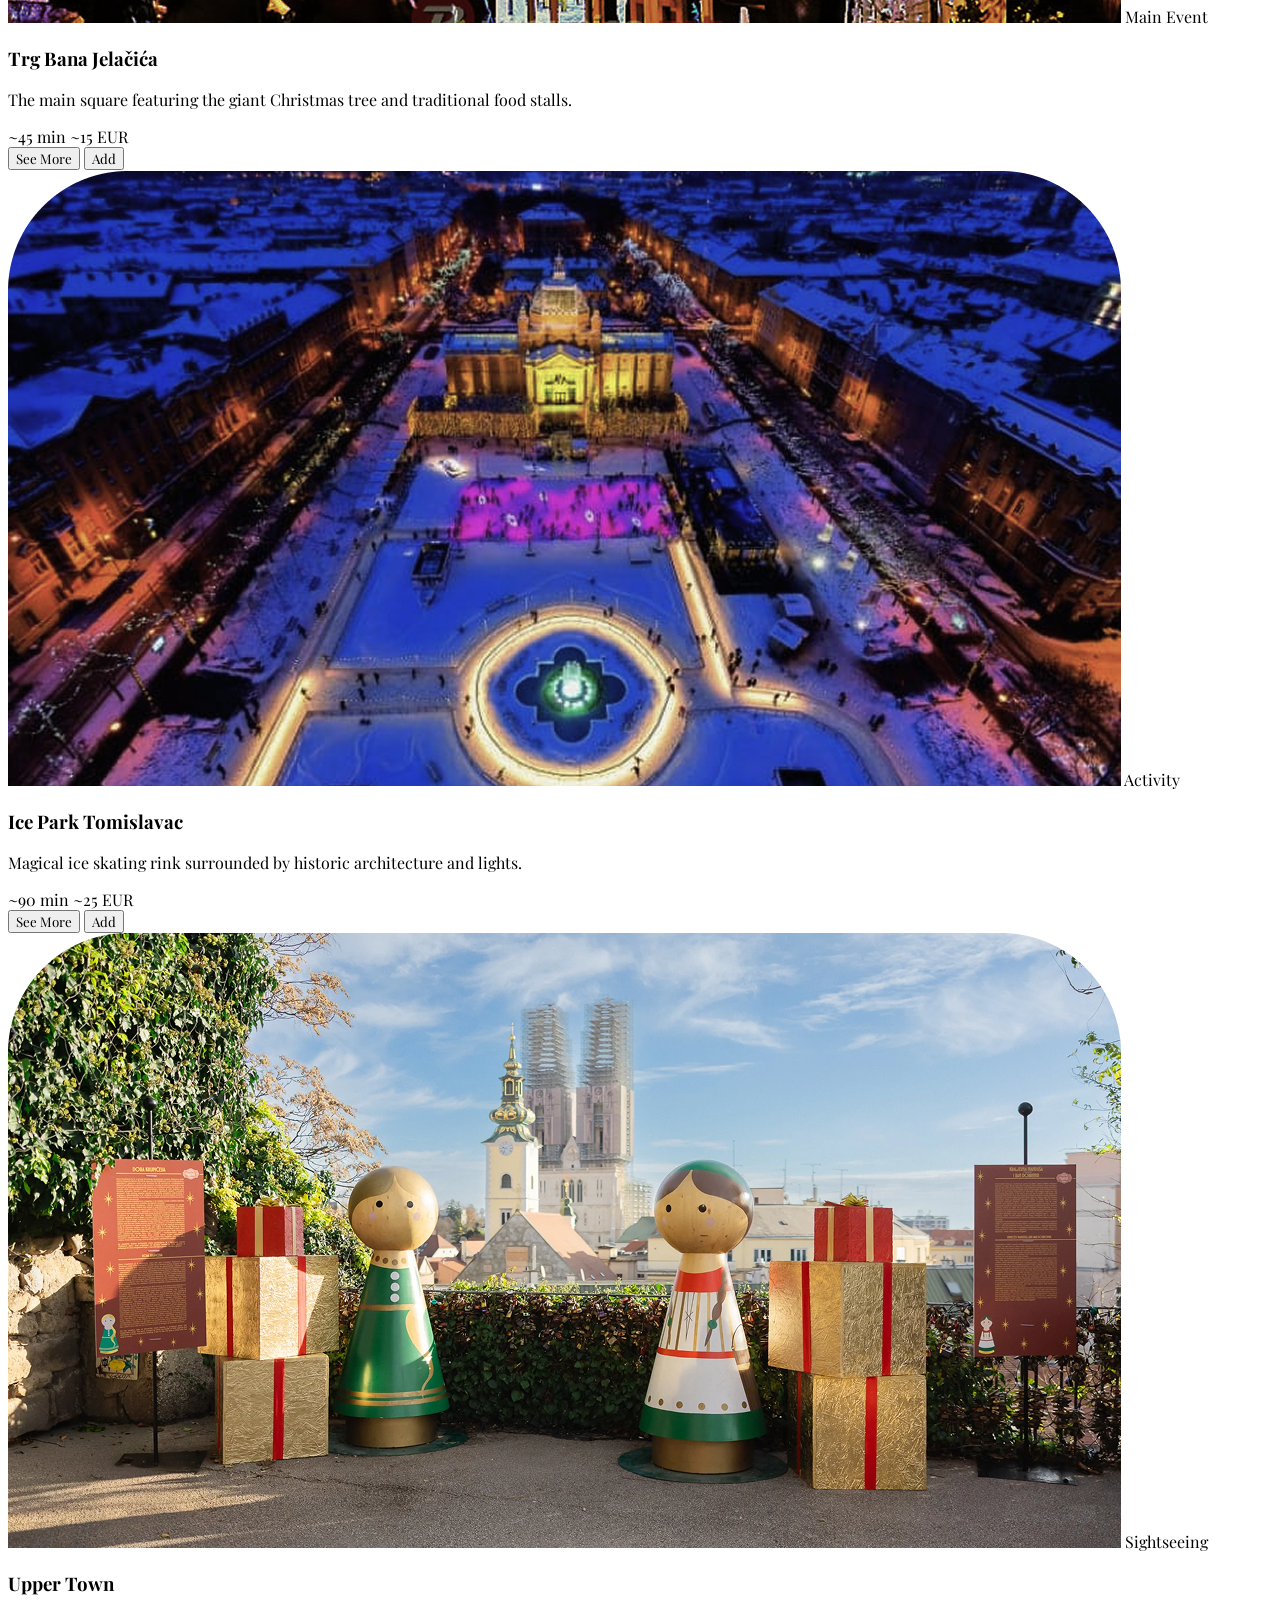
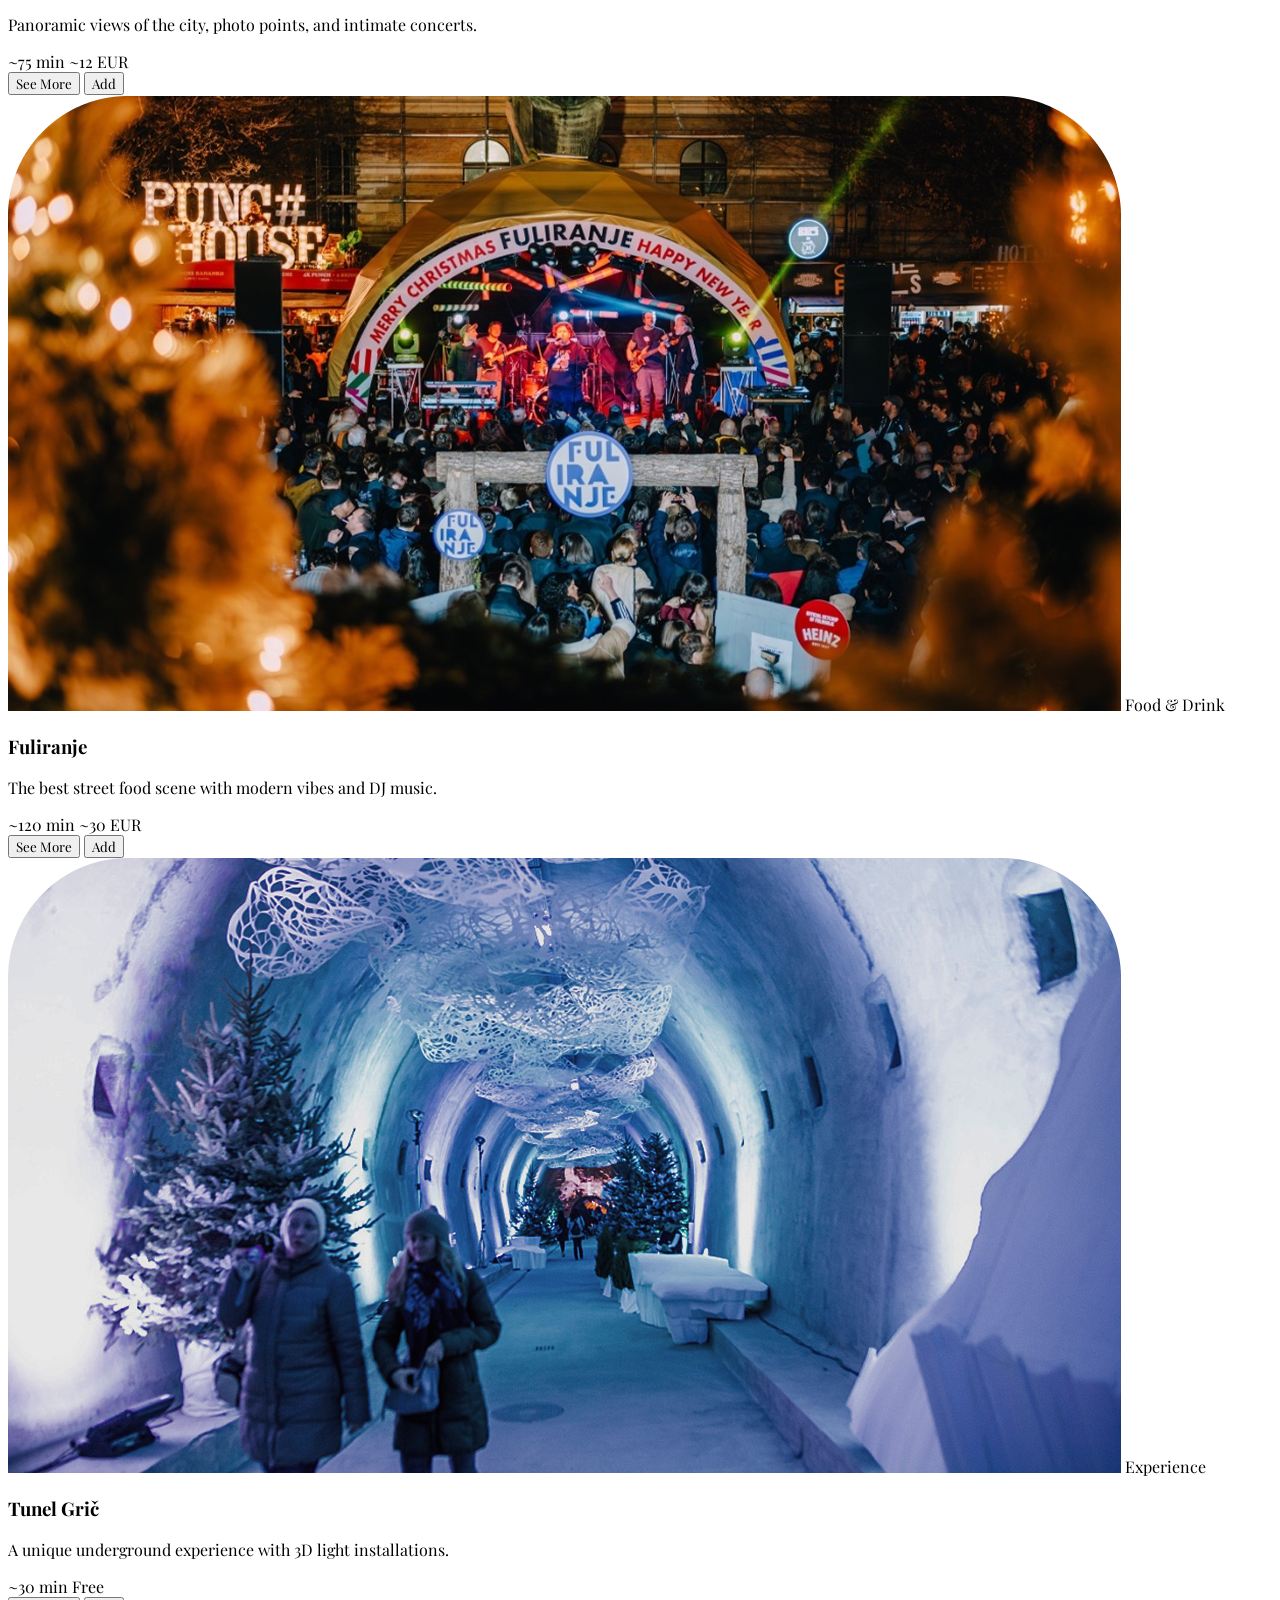
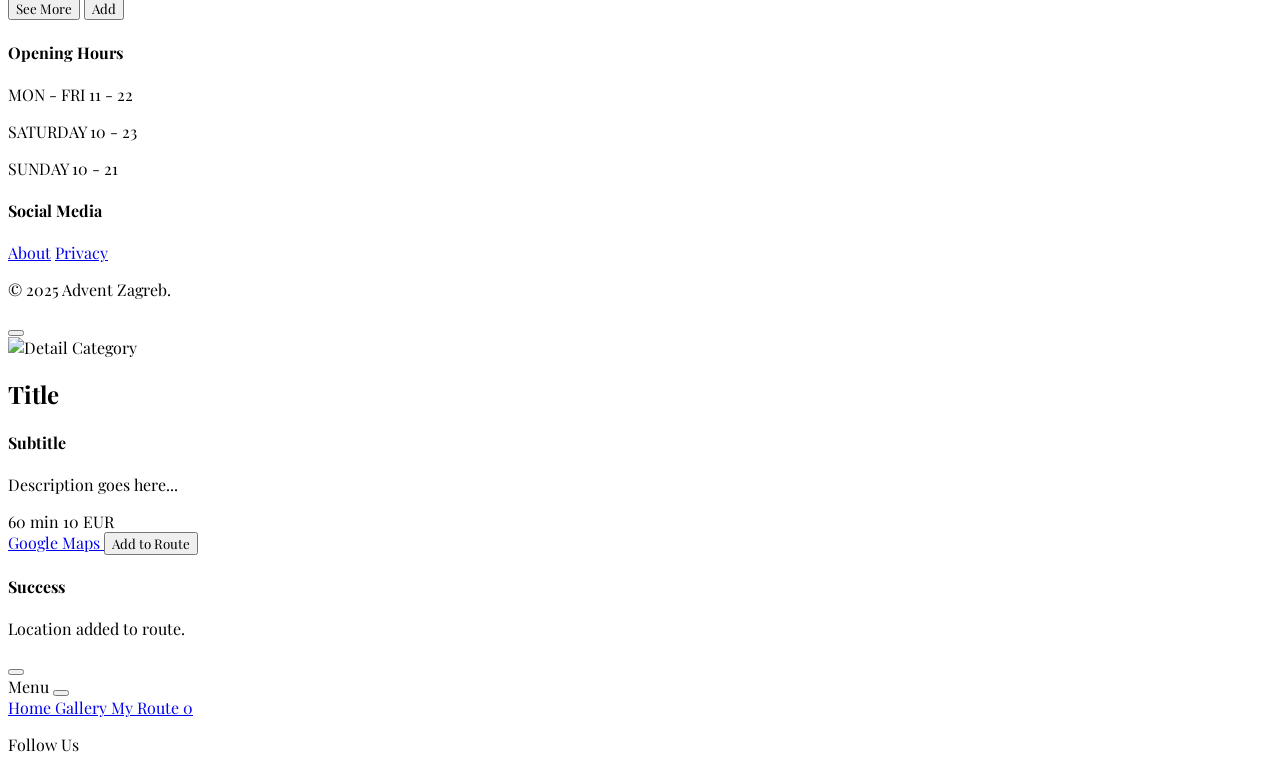
==== commit 1d72ff6d: "hamburger menu" ====
--- a/gallery.html
+++ b/gallery.html
@@ -45,6 +45,7 @@
 
     <nav class="fixed w-full z-50 bg-brand-snow/95 backdrop-blur-md shadow-sm transition-all duration-300 border-b border-brand-gold/20">
         <div class="max-w-[1600px] mx-auto px-6 h-24 flex items-center justify-between">
+            
             <a href="index.html" class="flex items-center gap-3 group">
                 <div class="bg-brand-red p-2 rounded-lg shadow-md transition-transform group-hover:scale-105">
                     <i data-lucide="snowflake" class="text-white w-6 h-6"></i>
@@ -53,13 +54,18 @@
             </a>
             
             <div class="hidden md:flex items-center gap-10 font-serif font-bold text-lg">
-                <a href="index.html" class="text-gray-400 hover:text-brand-red transition-colors">Home</a>
-                <a href="gallery.html" class="text-brand-red">Gallery</a>
+                <a href="index.html" class="hover:text-brand-red transition-colors text-brand-charcoal">Home</a>
+                <a href="gallery.html" class="hover:text-brand-red transition-colors text-brand-charcoal">Gallery</a>
                 <a href="route.html" class="bg-brand-cream text-brand-charcoal px-6 py-2 rounded-full hover:bg-brand-red hover:text-white transition-all text-base flex items-center gap-2">
                     My Route 
                     <span id="nav-badge" class="hidden bg-white text-brand-red text-[12px] font-bold px-2 py-0.5 rounded-full border-2 border-brand-red ml-2 shadow-sm">0</span>
                 </a>
             </div>
+
+            <button onclick="toggleMobileMenu()" class="md:hidden p-2 text-brand-red hover:bg-brand-cream rounded-lg transition-colors">
+                <i data-lucide="menu" width="28" height="28"></i>
+            </button>
+
         </div>
     </nav>
 
@@ -277,6 +283,45 @@
         </button>
     </div>
 
+    <div id="mobile-menu-overlay" class="fixed inset-0 z-[60] pointer-events-none">
+        
+        <div id="mobile-backdrop" onclick="toggleMobileMenu()" class="absolute inset-0 bg-brand-charcoal/60 backdrop-blur-sm opacity-0 transition-opacity duration-300 ease-in-out"></div>
+
+        <div id="mobile-sidebar" class="absolute top-0 right-0 h-full w-[80%] max-w-[300px] bg-brand-snow shadow-2xl transform translate-x-full transition-transform duration-500 cubic-bezier(0.16, 1, 0.3, 1) flex flex-col">
+            
+            <div class="p-6 flex justify-between items-center border-b border-gray-100">
+                <span class="font-serif font-bold text-xl text-brand-red">Menu</span>
+                <button onclick="toggleMobileMenu()" class="p-2 bg-brand-cream rounded-full text-brand-charcoal hover:bg-brand-red hover:text-white transition-colors">
+                    <i data-lucide="x" width="20"></i>
+                </button>
+            </div>
+
+            <div class="flex-1 p-8 flex flex-col gap-6 font-serif text-2xl font-bold text-brand-charcoal">
+                <a href="index.html" class="flex items-center gap-4 hover:text-brand-red transition-colors group">
+                    <i data-lucide="home" class="text-brand-gold group-hover:text-brand-red transition-colors" width="24"></i> 
+                    Home
+                </a>
+                <a href="gallery.html" class="flex items-center gap-4 hover:text-brand-red transition-colors group">
+                    <i data-lucide="images" class="text-brand-gold group-hover:text-brand-red transition-colors" width="24"></i> 
+                    Gallery
+                </a>
+                <a href="route.html" class="flex items-center gap-4 hover:text-brand-red transition-colors group">
+                    <i data-lucide="map-pin" class="text-brand-gold group-hover:text-brand-red transition-colors" width="24"></i> 
+                    My Route
+                    <span id="mobile-nav-badge" class="hidden bg-brand-red text-white text-xs px-2 py-1 rounded-full ml-auto">0</span>
+                </a>
+            </div>
+
+            <div class="p-8 bg-brand-cream">
+                <p class="text-xs text-gray-500 font-sans mb-4 uppercase tracking-wider">Follow Us</p>
+                <div class="flex gap-4 text-brand-red">
+                    <i data-lucide="instagram" width="24"></i>
+                    <i data-lucide="facebook" width="24"></i>
+                </div>
+            </div>
+        </div>
+    </div>
+
     <script src="script.js"></script>
     <script>
         lucide.createIcons();
